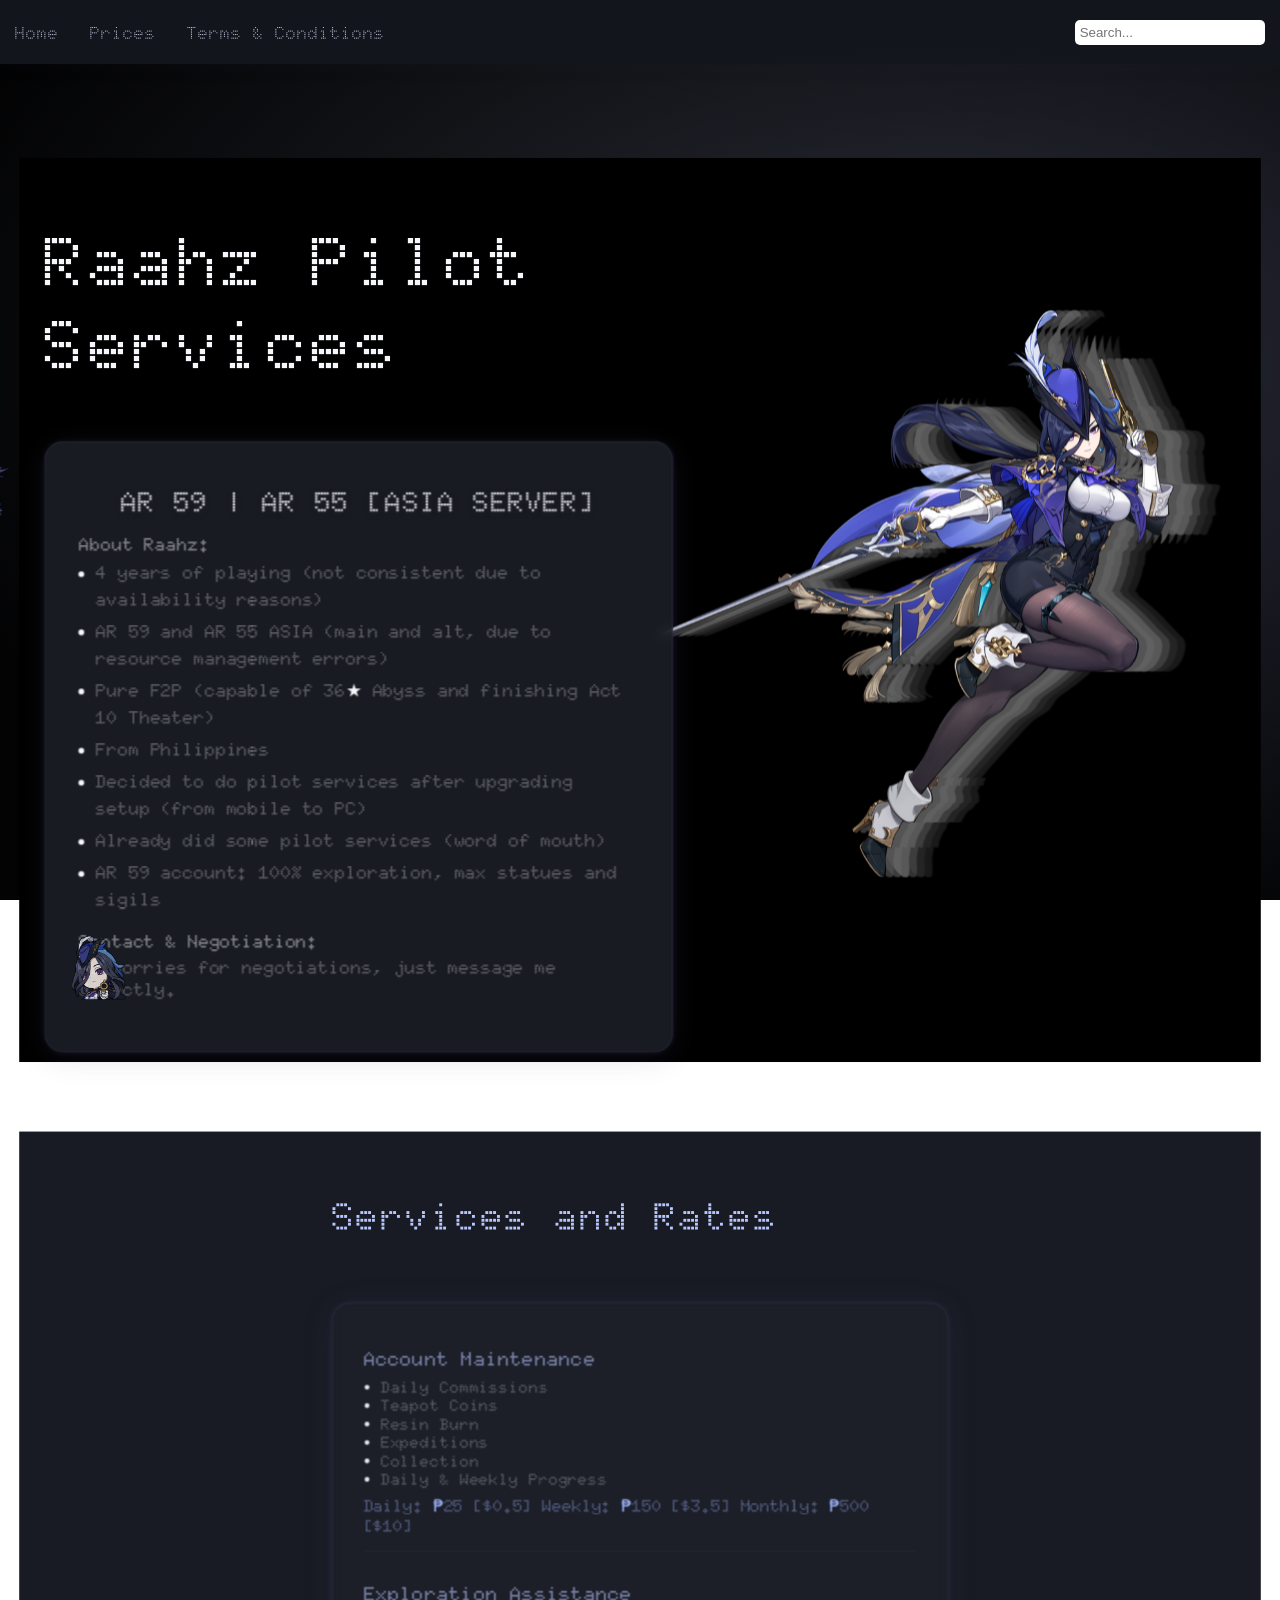
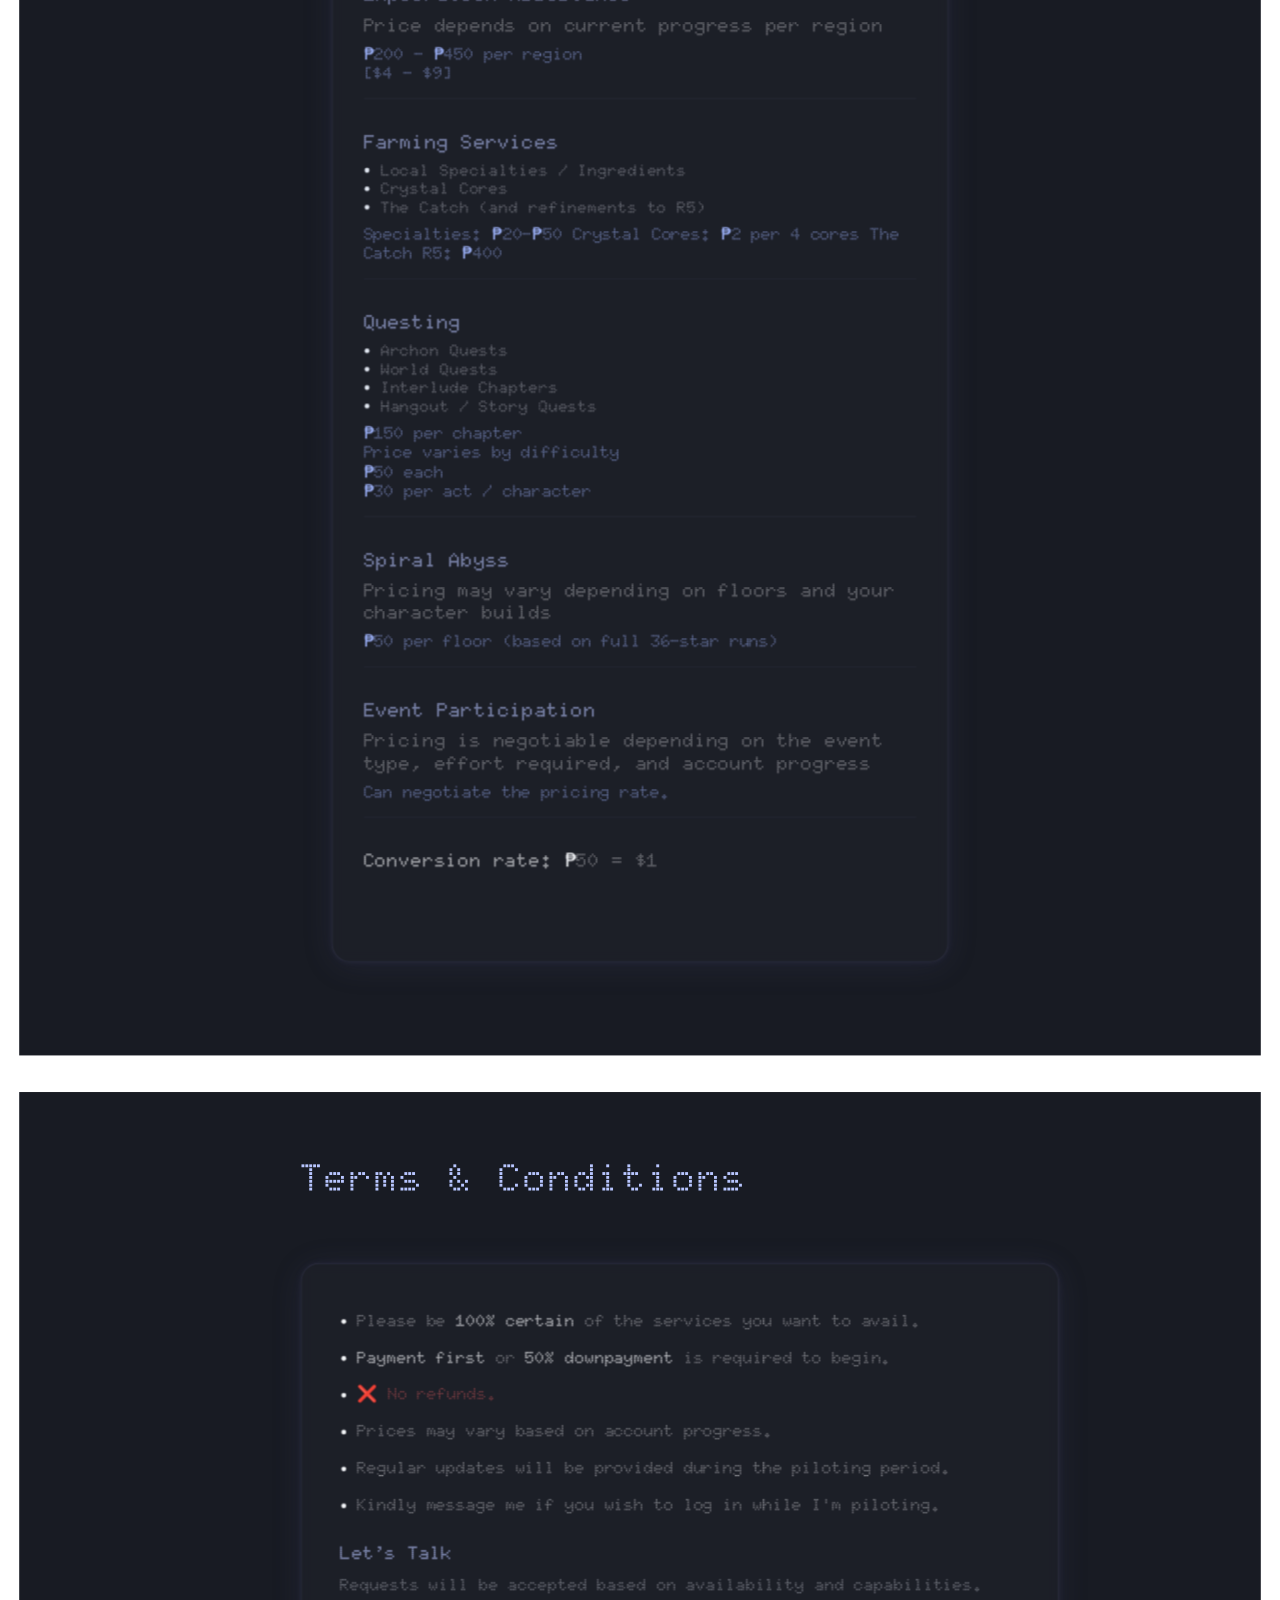
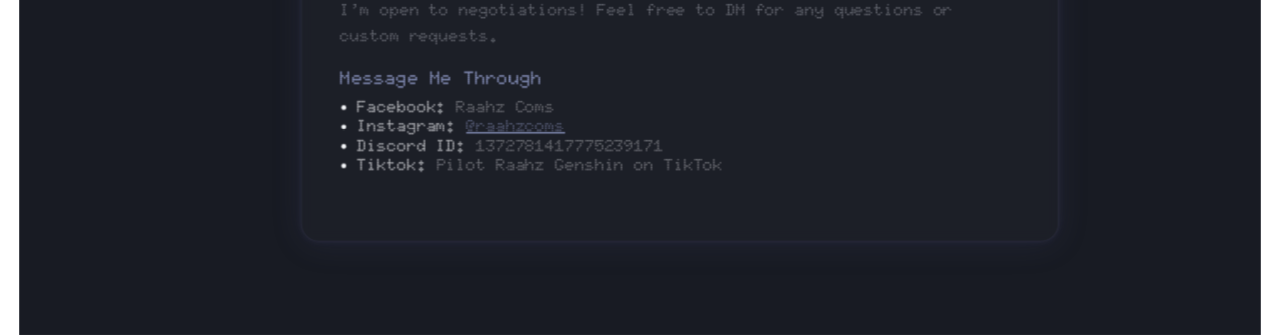
==== Home/index.html @ efc84dbf "Add initial HTML structure for Raahz Pilot Services website" ====
<!DOCTYPE html>
<html lang="en">
<head>
    <meta charset="UTF-8">
    <meta name="viewport" content="width=device-width, initial-scale=1.0">
    <link rel="stylesheet" href="main.css">
    <link href="https://fonts.googleapis.com/css2?family=Doto&display=swap" rel="stylesheet">
    <title>Raahz Pilot Services</title>
</head>
<body>
    <div class="nav">
        <div class="navbar">
            <ul>
                <li><a href="#home">Home</a></li>
                <li><a href="#prices">Prices</a></li>
                <li><a href="#terms">Terms & Conditions</a></li>
                <li class="search-bar">
                    <input type="text" placeholder="Search...">
                </li>
            </ul>         
        </div>
    </div>
    <div class="header" id="home">
        <div class="name">
            <div class="pic">
                <img src="img/Full Clorinde.png" alt="Raahz Pilot Services">
            </div>
        </div>
        <div class="header-info">
            <h1>Raahz Pilot Services</h1>
            <div class="profile-card">
                <div class="profile-title">
                    <span>AR 59</span> | <span>AR 55 [ASIA SERVER]</span>
                </div>
                <div class="profile-section">
                    <strong>About Raahz:</strong>
                    <ul>
                        <li>4 years of playing (not consistent due to availability reasons)</li>
                        <li>AR 59 and AR 55 ASIA (main and alt, due to resource management errors)</li>
                        <li>Pure F2P (capable of 36★ Abyss and finishing Act 10 Theater)</li>
                        <li>From Philippines</li>
                        <li>Decided to do pilot services after upgrading setup (from mobile to PC)</li>
                        <li>Already did some pilot services (word of mouth)</li>
                        <li>AR 59 account: 100% exploration, max statues and sigils</li>
                    </ul>
                </div>
                <div class="profile-section">
                    <strong>Contact & Negotiation:</strong>
                    <div>No worries for negotiations, just message me directly.</div>
                </div>
            </div>
        </div>
    </div>
    <!-- Floating bubble icons -->
    <img src="img/aim.png" class="floating-bubble bubble1" alt="" />
    <img src="img/drinkingtea.png" class="floating-bubble bubble2" alt="" />
    <img src="img/posing.png" class="floating-bubble bubble3" alt="" />
    <img src="img/sword.png" class="floating-bubble bubble4" alt="" />
    <div id="prices" class="prices-section">
        <div class="header-info">
            <h1>Services and Rates</h1>
            <div class="profile-card">
                <section class="service-section">
                    <div class="content-wrapper">
                        <h2>Account Maintenance</h2>
                        <ul>
                            <li>Daily Commissions</li>
                            <li>Teapot Coins</li>
                            <li>Resin Burn</li>
                            <li>Expeditions</li>
                            <li>Collection</li>
                            <li>Daily & Weekly Progress</li>
                        </ul>
                    </div>
                    <div class="service-rates">
                        <span class="rate-label">Daily:</span>
                        <span class="rate-value">₱25 [$0.5]</span>
                        <span class="rate-label">Weekly:</span>
                        <span class="rate-value">₱150 [$3.5]</span>
                        <span class="rate-label">Monthly:</span>
                        <span class="rate-value">₱500 [$10]</span>
                    </div>
                </section>
                <section class="service-section">
                    <h2>Exploration Assistance</h2>
                    <div>Price depends on current progress per region</div>
                    <div class="service-rates">
                        <span>₱200 – ₱450 per region</span><br>
                        <span>[$4 - $9]</span>
                    </div>
                </section>
                <section class="service-section">
                    <h2>Farming Services</h2>
                    <ul>
                        <li>Local Specialties / Ingredients</li>
                        <li>Crystal Cores</li>
                        <li>The Catch (and refinements to R5)</li>
                    </ul>
                    <div class="service-rates">
                        <span class="rate-label">Specialties:</span>
                        <span class="rate-value">₱20–₱50</span>
                        <span class="rate-label">Crystal Cores:</span>
                        <span class="rate-value">₱2 per 4 cores</span>
                        <span class="rate-label">The Catch R5:</span>
                        <span class="rate-value">₱400</span>
                    </div>
                </section>
                <section class="service-section">
                    <h2>Questing</h2>
                    <ul>
                        <li>Archon Quests</li>
                        <li>World Quests</li>
                        <li>Interlude Chapters</li>
                        <li>Hangout / Story Quests</li>
                    </ul>
                    <div class="service-rates">
                        <span>₱150 per chapter</span><br>
                        <span>Price varies by difficulty</span><br>
                        <span>₱50 each</span><br>
                        <span>₱30 per act / character</span>
                    </div>
                </section>
                <section class="service-section">
                    <h2>Spiral Abyss</h2>
                    <div>Pricing may vary depending on floors and your character builds</div>
                    <div class="service-rates">
                        <span>₱50 per floor (based on full 36-star runs)</span>
                    </div>
                </section>
                <section class="service-section">
                    <h2>Event Participation</h2>
                    <div>Pricing is negotiable depending on the event type, effort required, and account progress</div>
                    <div class="service-rates">
                        <span>Can negotiate the pricing rate.</span>
                    </div>
                </section>
                <div class="service-section" style="margin-top:2rem;">
                    <strong>Conversion rate:</strong> ₱50 = $1
                </div>
            </div>
        </div>
    </div>
    <div id="terms" class="terms-section">
        <div class="header-info">
            <h1>Terms &amp; Conditions</h1>
            <div class="profile-card">
                <section class="terms-list">
                    <ul>
                        <li>Please be <strong>100% certain</strong> of the services you want to avail.</li>
                        <li><strong>Payment first</strong> or <strong>50% downpayment</strong> is required to begin.</li>
                        <li><span style="color:#ff6b6b;">❌ No refunds.</span></li>
                        <li>Prices may vary based on account progress.</li>
                        <li>Regular updates will be provided during the piloting period.</li>
                        <li>Kindly message me if you wish to log in while I'm piloting.</li>
                    </ul>
                </section>
                <section class="terms-talk">
                    <h2>Let’s Talk</h2>
                    <div>
                        Requests will be accepted based on availability and capabilities.<br>
                        I’m open to negotiations! Feel free to DM for any questions or custom requests.
                    </div>
                </section>
                <section class="terms-contact">
                    <h2>Message Me Through</h2>
                    <ul>
                        <li><strong>Facebook:</strong> Raahz Coms</li>
                        <li><strong>Instagram:</strong> <a href="https://instagram.com/raahzcoms" target="_blank">@raahzcoms</a></li>
                        <li><strong>Discord ID:</strong> 1372781417775239171</li>
                        <li><strong>Tiktok:</strong> Pilot Raahz Genshin on TikTok</li>
                    </ul>
                </section>
            </div>
        </div>
    </div>
    <script src="main.js"></script>
</body>
</html>
---- Home/main.css ----
body, html {
    font-family: 'Doto', sans-serif;
    min-height: 100vh;
    margin: 0;
    padding: 0;
    background:
        radial-gradient(ellipse at 70% 40%, rgba(80,80,80,0.25) 0%, rgba(0,0,0,0.9) 80%),
        linear-gradient(120deg, #181b23 0%, #23263a 100%);
    background-attachment: fixed;
    background-size: cover;
    color: #f5f7fa; /* Brighter base text color */
}

/* Remove top gap for both desktop and mobile */
body {
    padding-top: 0 !important;
}

.header {
    margin-top: 0 !important;
    padding-top: 0 !important;
}

/* For desktop, keep the top padding for the fixed navbar */
body {
    padding-top: 64px;
}

.navbar {
    position: static;
    width: 100vw;
    height: auto;
    box-shadow: 0 2px 16px 0 rgba(40,40,60,0.10);
}

.navbar ul {
    list-style: none;
    display: flex;
    align-items: center;
    padding: 0;
    margin: 0;
    width: 100%;
    height: 100%;
}

.navbar ul li {
    margin: 0 16px;
    position: relative;
    padding: 0 19.2px;
    font-size: 1.1rem;
    height: 64px;
    display: flex;
    align-items: center;
}

.navbar ul li a {
    color: #e0e6ff !important; /* Brighter link color */
    text-decoration: none;
}

.navbar ul li input {
    padding: 5px;
    border: none;
    border-radius: 5px;
    float: right;
    margin-left: 16px;
}

.navbar ul li input:focus {
    outline: none;
}

.navbar ul li:hover {
    background-color: #444;
    transition: all 0.3s ease;
}

.navbar ul li:hover ul {
    display: block;
}

.navbar .search-bar {
    margin-left: auto;
    display: flex;
    align-items: center;
}

.navbar .search-bar input {
    padding: 5px;
    border: none;
    border-radius: 5px;
    width: 180px;
    background: #fff;
    color: #222;
    margin-left: 16px;
}

/* Desktop styles */
.header {
    display: flex;
    flex-direction: row-reverse; /* image right, info left */
    align-items: stretch; /* Make children take full height */
    justify-content: center;
    width: 100vw;
    height: 100vh;
    background-color: #000000;
    color: white;
    padding: 0;
    margin: 0;
    text-align: left;
    position: relative;
    gap: 2.5rem;
}

.header-info {
    flex: 1 1 0;
    display: flex;
    flex-direction: column;
    align-items: flex-start;
    justify-content: flex-start;
    max-width: 600px;
    margin-left: 4vw;
    margin-top: 3rem;
    color: #f5f7fa !important; /* Apply bright color to all main text */
}

.header-info h1 {
    font-size: 3rem;
    margin: 0 0 1.5rem 0;
    text-align: left;
    width: 100%;
    white-space: normal;      /* Allow wrapping instead of truncating */
    overflow: visible;        /* Remove ellipsis */
    text-overflow: unset;     /* Remove ellipsis */
    letter-spacing: 0.04em;
}

.profile-card {
    margin: 2rem auto 0 auto;
    max-width: 480px;
    background: rgba(30, 32, 40, 0.85);
    border: 1.5px solid rgba(120, 120, 180, 0.18);
    border-radius: 1.2rem;
    box-shadow: 0 4px 32px 0 rgba(80,80,120,0.18), 0 0 0.5rem 0.1rem rgba(80,80,120,0.12);
    backdrop-filter: blur(6px);
    padding: 2rem 1.5rem 1.5rem 1.5rem;
    color: #f5f7fa !important; /* Apply bright color to all main text */
    font-size: 1.05rem;
    letter-spacing: 0.01em;
    transition: box-shadow 0.3s;
    width: 100%;
}

.profile-card:hover {
    box-shadow: 0 8px 48px 0 rgba(120,120,180,0.22), 0 0 1rem 0.2rem rgba(120,120,180,0.18);
}

.profile-title {
    font-size: 1.3rem;
    font-weight: 700;
    color: #f5f7fa !important; /* Apply bright color to all main text */
    text-align: center;
    margin-bottom: 1rem;
    letter-spacing: 0.04em;
    text-shadow: 0 2px 8px rgba(80,80,120,0.18);
}

.profile-section {
    margin-bottom: 1.1rem;
    color: #f5f7fa !important; /* Apply bright color to all main text */
}

.profile-section strong {
    color: #f5f7fa !important; /* Apply bright color to all main text */
    font-weight: 600;
    display: block;
    margin-bottom: 0.3rem;
}

.profile-section ul {
    margin: 0 0 0 1.1rem;
    padding: 0;
    list-style: disc;
    color: #f5f7fa !important; /* Apply bright color to all main text */
}

.profile-section li {
    margin-bottom: 0.35rem;
    line-height: 1.5;
}

.name {
    flex: 1 1 0;
    display: flex;
    align-items: center;       /* Vertically center image */
    justify-content: center;   /* Horizontally center image */
    margin-right: 4vw;
    margin-top: 2rem;
    min-width: 0;
    height: auto;
    max-width: 600px;
}

.pic img {
    max-height: 70vh;
    width: auto;
    height: auto;
    display: block;
    object-fit: contain;
    filter:
        drop-shadow(8px 0 0 rgba(80,80,80,0.7))
        drop-shadow(16px 0 0 rgba(120,120,120,0.5))
        drop-shadow(24px 0 0 rgba(180,180,180,0.4));
    transition:
        filter 0.4s cubic-bezier(0.4, 0, 0.2, 1),
        transform 0.4s cubic-bezier(0.4, 0, 0.2, 1);
    will-change: transform, filter;
}

/* Mobile: stack vertically, image on top */
@media (max-width: 768px) {
    .navbar {
        position: static;
        width: 100vw;
        height: auto;
        background: rgba(20, 22, 30, 0.92);
        box-shadow: 0 2px 16px 0 rgba(40,40,60,0.10);
        margin-bottom: 0;
        flex-direction: column;
        align-items: stretch;
    }
    body {
        padding-top: 0 !important;
    }
    .header {
        margin-top: 0 !important;
        padding-top: 0 !important;
    }
    body {
        padding-top: 0;
    }
    .navbar {
        height: auto;
        margin-bottom: 0;
        flex-direction: column;
        align-items: stretch;
    }
    .navbar ul {
        flex-direction: column;
        align-items: center;
        justify-content: flex-start;
    }
    .navbar .search-bar {
        margin-left: 0;
        margin-top: 10px;
        width: 100%;
        display: flex;
        justify-content: center;
        margin-bottom: 24px;
    }
    .header {
        flex-direction: column;
        align-items: center;
        height: auto;
        gap: 0;
    }
    .name {
        order: 0;
        margin: 0;
        min-width: 0;
        max-width: 100vw;
        margin-right: 0;
        margin-top: 0;
    }
    .header-info {
        order: 1;
        margin: 0;
        max-width: 98vw;
        align-items: center;
        padding-left: 1rem;
        padding-right: 1rem;
        box-sizing: border-box;
        margin-bottom: 2.5rem; /* Add space below info text on home page */
    }
    .header-info h1 {
        font-size: 2rem;
        text-align: center;
        margin: 1.5rem 0 1rem 0;
        white-space: normal;
        overflow: visible;
        text-overflow: unset;
        padding-left: 0.5rem;
        padding-right: 0.5rem;
        letter-spacing: 0.04em;
        line-height: 1.0;
    }
    .header-info,
    .profile-card,
    .prices-section .header-info,
    .prices-section .profile-card {
        padding-left: 1rem;
        padding-right: 1rem;
        box-sizing: border-box;
        max-width: 98vw;
        width: 100%;
    }
    .header-info h1,
    .prices-section h1 {
        font-size: 1.8rem;
        text-align: center;
        margin: 1.5rem 0 1rem 0;
        white-space: normal;
        overflow: visible;
        text-overflow: unset;
        padding-left: 0.5rem;
        padding-right: 0.5rem;
        letter-spacing: 0.04em;
    }
    .profile-card {
        max-width: 96vw;
        width: 100%;
        box-sizing: border-box;
        padding: 1.2rem 0.5rem 1rem 0.5rem; /* reduce side padding */
        font-size: 1.1rem;
        word-break: break-word; /* allow long words to wrap */
    }
    .prices-section {
        padding: 2.5rem 0 2.5rem 0;
    }
    .profile-section ul {
        margin: 0 0 0 0.7rem; /* less left margin */
        padding: 0;
        font-size: 1.1rem;
    }
    .profile-section li {
        font-size: 0.97rem;
        word-break: break-word;
    }
    .profile-title {
        font-size: 1.05rem;
    }
    .pic img {
        max-width: 90vw;
        max-height: 40vh;
    }
    .navbar ul li {
        width: 100%;
        text-align: center;
        margin: 0;
        padding: 8px 0;
        height: 48px;
        font-size: 1rem;
        display: flex;
        justify-content: center; /* Center content horizontally */
        align-items: center;
    }
    .prices-section {
        padding: 2.5rem 0 2.5rem 0;
    }
    .prices-section .header-info,
    .prices-section .profile-card {
        padding-left: 1rem;
        padding-right: 1rem;
        box-sizing: border-box;
        max-width: 98vw;
    }
    .prices-section h1 {
        font-size: 1.8rem;
        text-align: justify;
        margin-bottom: 2rem;
        white-space: normal;
        overflow: visible;
        text-overflow: unset;
        padding-left: 0.5rem;
        padding-right: 0.5rem;
    }
    .service-section ul {
        margin-left: 0.7rem;
        font-size: 1.1rem;
        word-break: break-word;
    }
    .service-section {
        padding-bottom: 0.7rem;
        margin-bottom: 1.2rem;
    }
    .service-rates {
        font-size: 1.15rem;
    }
    .terms-section {
        padding: 2.5rem 0 2.5rem 0;
    }
    .terms-section .header-info,
    .terms-section .profile-card {
        padding-left: 1rem;
        padding-right: 1rem;
        box-sizing: border-box;
        max-width: 98vw;
        width: 100%;
    }
    .terms-section h1 {
        font-size: 1.8rem;
        text-align: center;
        margin-bottom: 2rem;
        white-space: normal;
        overflow: visible;
        text-overflow: unset;
        padding-left: 0.5rem;
        padding-right: 0.5rem;
        letter-spacing: 0.04em;
    }
    .terms-list ul,
    .terms-contact ul {
        margin-left: 1rem;
        font-size: 1.1rem;
        word-break: break-word;
    }
    .terms-talk h2,
    .terms-contact h2 {
        font-size: 1.4rem;
        margin-top: 1rem;
    }
}

/* Desktop: Make navbar fixed and responsive */
@media (min-width: 769px) {
    /* If navbar is fixed, add space only for navbar height */
    body {
        padding-top: 64px !important;
    }
    .header {
        margin-top: 0 !important;
        padding-top: 0 !important;
    }
    .navbar {
        position: fixed;
        top: 0;
        left: 0;
        width: 100vw;
        z-index: 1000;
        height: 64px;
        background: rgba(20, 22, 30, 0.96);
        box-shadow: 0 2px 16px 0 rgba(40,40,60,0.10);
        display: flex;
        align-items: center;
    }
    body {
        padding-top: 64px !important; /* Ensure content is not hidden behind navbar */
    }
    .navbar ul {
        height: 64px;
        min-width: 0;
        width: 100%;
        display: flex;
        align-items: center;
        justify-content: flex-start;
        padding: 0;
        margin: 0;
    }
    .navbar ul li {
        height: 64px;
        display: flex;
        align-items: center;
        font-size: 1.1rem;
        padding: 0 1.2vw;
        margin: 0;
    }
    .navbar .search-bar input {
        width: 180px;
        max-width: 22vw;
    }
    /* Home section */
    .header-info h1 {
        font-size: 4.5rem;
    }
    .profile-card {
        max-width: 800px;
        font-size: 1.2rem;
        padding: 2.8rem 2.2rem 2.2rem 2.2rem;
    }
    .profile-title {
        font-size: 1.8rem;
    }
    .profile-section {
        font-size: 1.15rem;
    }

    /* Prices section */
    .prices-section h1 {
        font-size: 3.2rem;
    }
    .service-section h2 {
        font-size: 1.6rem;
    }
    .service-section ul {
        font-size: 1.2rem;
    }
    .service-rates {
        font-size: 1.3rem;
    }
    .prices-section .profile-card {
        max-width: 1000px;
        padding: 2.8rem 2.5rem;
    }

    /* Terms section */
    .terms-section h1 {
        font-size: 3.2rem;
    }
    .terms-section .profile-card {
        max-width: 1000px;
        padding: 2.8rem 2.5rem;
    }
    .terms-list ul,
    .terms-contact ul {
        font-size: 1.2rem;
    }
    .terms-talk h2,
    .terms-contact h2 {
        font-size: 1.5rem;
    }
    .terms-talk div {
        font-size: 1.2rem;
    }

    /* Desktop styles for Home section */
    .header {
        height: 100vh;
        min-height: 800px; /* Ensure minimum height */
        padding: 64px 0 2rem 0; /* Account for fixed navbar */
        margin-bottom: 2rem; /* Add space before next section */
    }

    .name {
        flex: 1;
        max-width: 45vw; /* Limit width relative to viewport */
        height: calc(100vh - 64px); /* Full height minus navbar */
        margin-right: 2vw;
        display: flex;
        align-items: center;
        justify-content: center;
    }

    .pic img {
        max-height: 80vh; /* Limit height relative to viewport */
        max-width: 45vw; /* Match container width */
        width: auto;
        height: auto;
        object-fit: contain;
    }

    .header-info {
        flex: 1;
        max-width: 45vw;
        height: 100%;
        margin-left: 2vw;
        margin-top: 4rem;
        padding-bottom: 2rem;
        display: flex;
        flex-direction: column;
        align-items: flex-start;
    }

    .profile-card {
        max-width: 100%;
        margin-top: 2rem;
    }
}

@media (max-width: 1200px) and (min-width: 769px) {
    .header {
        flex-direction: column;
        align-items: center;
        justify-content: flex-start;
        height: auto;
        min-height: 600px;
        padding: 2rem 0 2rem 0;
        gap: 0;
    }
    .name {
        position: static;
        width: 100%;
        max-width: 400px;
        margin: 2rem auto 0 auto;
        display: flex;
        align-items: center;
        justify-content: center;
        opacity: 1;
        filter: none;
    }
    .header-info {
        position: static;
        margin: 1.5rem auto 0 auto;
        max-width: 90vw;
        width: 100%;
        align-items: center;
        background: none;
        box-shadow: none;
        padding: 0 1.5rem;
    }
    .header-info h1 {
        font-size: 2rem;
        text-align: center;
        margin-bottom: 1.5rem;
        white-space: normal;
        overflow: visible;
        text-overflow: unset;
    }
    .profile-card {
        max-width: 96vw;
        width: 100%;
        padding: 1.2rem 1rem 1rem 1rem;
        font-size: 1rem;
    }
}

@media (max-width: 1400px) and (min-width: 1201px) {
    .name {
        max-width: 600px;
        min-width: 350px;      /* Ensures image container doesn't get too small */
        margin-right: 4vw;
        margin-top: 2rem;
        display: flex;
        align-items: center;
        justify-content: center;
    }
    .pic img {
        min-width: 280px;      /* Ensures image itself doesn't get too small */
        min-height: 320px;
        max-width: 100%;
        max-height: 70vh;
        width: auto;
        height: auto;
        object-fit: contain;
    }
}

/* Add to your fullscreen styles (@media (min-width: 1400px)) */
@media (min-width: 1400px) {
    /* Fix Home page layout */
    .header {
        min-height: 100vh;
        height: auto;
        padding: 64px 0 0 0;
        margin-bottom: 0;
        gap: 2rem;
        display: flex;
        flex-direction: row-reverse;
        align-items: center;
        justify-content: center;
    }

    .name {
        flex: 1;
        max-width: 45vw;
        height: calc(100vh - 64px);
        margin: 0 2vw;
        display: flex;
        align-items: center;
        justify-content: center;
    }

    .pic img {
        max-height: 85vh;
        max-width: 45vw;
        width: auto;
        height: auto;
        object-fit: contain;
    }

    .header-info {
        flex: 1;
        max-width: 45vw;
        height: auto;
        margin: 0 2vw;
        padding: 4rem 0;
    }

    /* Enlarge content for fullscreen */
    .header-info h1 {
        font-size: 5.5rem;
        margin-bottom: 3rem;
        line-height: 1.2;
    }

    .profile-card {
        max-width: 100%;
        height: auto;
        padding: 3.5rem 4rem;
        font-size: 1.4rem;
    }

    .profile-title {
        font-size: 2.2rem;
        margin-bottom: 2.5rem;
    }

    .profile-section {
        font-size: 1.4rem;
        margin-bottom: 2.5rem;
    }

    .profile-section ul {
        margin: 1.5rem 0 1.5rem 2rem;
    }

    .profile-section li {
        margin-bottom: 1rem;
        line-height: 1.6;
    }

    /* Expand Prices section for fullscreen */
    .prices-section {
        min-height: 100vh;
        height: auto;
        padding: 6rem 2rem;
        display: flex;
        justify-content: center;
        align-items: flex-start;
    }

    .prices-section .header-info {
        max-width: 45vw;
        width: 100%;
        margin: 0 auto;
        padding: 0;
    }

    .prices-section .profile-card {
        max-width: 45vw;
        width: 100%;
        height: auto;
        padding: 4rem;
        margin: 0 auto;
    }

    .service-section {
        display: flex;
        justify-content: space-between;
        align-items: flex-start;
        gap: 4rem;
        margin-bottom: 3rem;
        padding: 0 2rem 2rem 2rem;
    }

    .service-section .content-wrapper {
        flex: 2;
    }

    .service-section h2 {
        font-size: 2.2rem;
        margin-bottom: 1.5rem;
        color: #b8c6ff;
    }

    .service-section ul {
        font-size: 1.4rem;
        margin: 1rem 0 1.5rem 2rem;
        line-height: 1.6;
    }

    .service-rates {
        flex: 1;
        display: grid;
        grid-template-columns: auto 1fr;
        gap: 1rem;
        margin-top: 4.5rem;
        font-size: 1.4rem;
    }
}

@media (min-width: 1200px) {
    .prices-section .header-info,
    .prices-section .profile-card {
        max-width: 900px;
        width: 100%;
        margin-left: auto;
        margin-right: auto;
        padding-left: 2rem;
        padding-right: 2rem;
        box-sizing: border-box;
    }
}

.prices-section {
    width: 100vw;
    background: #181b23; /* Remove opacity, use solid color */
    padding: 4rem 0 4rem 0;
    display: flex;
    justify-content: center;
    align-items: flex-start;
}

.prices-section .header-info {
    margin: 0 auto;
    align-items: flex-start;
    max-width: 700px;
}

.prices-section h1 {
    font-size: 2.5rem;
    color: #b8c6ff;
    margin-bottom: 2rem;
    text-align: left;
}

.service-section {
    margin-bottom: 2rem;
    padding-bottom: 1rem;
    border-bottom: 1px solid rgba(120,120,180,0.10);
}
.service-section:last-child {
    border-bottom: none;
}
.service-section h2 {
    color: #b8c6ff;
    font-size: 1.25rem;
    margin-bottom: 0.5rem;
    margin-top: 0;
    letter-spacing: 0.03em;
}
.service-section ul {
    margin: 0 0 0 1.1rem;
    padding: 0;
    list-style: disc;
    color: #e0e6f0;
    font-size: 1rem;
}
.service-rates {
    margin-top: 0.5rem;
    color: #a0b6ff;
    font-size: 1.08rem;
    font-weight: 500;
    letter-spacing: 0.01em;
}

.search-highlight {
    outline: 2px solid #7a8cff;
    background: rgba(80,100,180,0.13);
    transition: background 0.4s, outline 0.4s;
}
.search-mark {
    background: #b8c6ff;
    color: #23263a;
    border-radius: 3px;
    padding: 0 2px;
}

/* Add to your main.css for Terms & Conditions section styling */
.terms-section {
    width: 100vw;
    background: #181b23;
    padding: 4rem 0 4rem 0;
    display: flex;
    justify-content: center;
    align-items: flex-start;
}

.terms-section .header-info {
    margin: 0 auto;
    align-items: flex-start;
    max-width: 700px;
}

.terms-section h1 {
    font-family: 'Horizon', 'Doto', sans-serif;
    font-size: 2.5rem;
    color: #b8c6ff;
    margin-bottom: 2rem;
    text-align: left;
    letter-spacing: 0.04em;
}

.terms-list ul,
.terms-contact ul {
    margin: 0 0 1.5rem 1.1rem;
    padding: 0;
    list-style: disc;
    color: #f5f7fa;
    font-size: 1.05rem;
}

.terms-list li {
    margin-bottom: 0.7rem;
    line-height: 1.6;
}

.terms-talk h2,
.terms-contact h2 {
    color: #b8c6ff;
    font-size: 1.18rem;
    margin-bottom: 0.5rem;
    margin-top: 1.2rem;
    letter-spacing: 0.03em;
}

.terms-talk div {
    color: #e0e6f0;
    font-size: 1.03rem;
    margin-bottom: 1.2rem;
    line-height: 1.6;
}

.terms-contact a {
    color: #b8c6ff;
    text-decoration: underline;
    word-break: break-all;
}

@media (max-width: 768px) {
    .terms-section {
        padding: 2.5rem 0 2.5rem 0;
    }
    .terms-section .header-info,
    .terms-section .profile-card {
        padding-left: 1rem;
        padding-right: 1rem;
        box-sizing: border-box;
        max-width: 98vw;
        width: 100%;
    }
    .terms-section h1 {
        font-size: 1.8rem;
        text-align: center;
        margin-bottom: 2rem;
        white-space: normal;
        overflow: visible;
        text-overflow: unset;
        padding-left: 0.5rem;
        padding-right: 0.5rem;
        letter-spacing: 0.04em;
    }
    .terms-list ul,
    .terms-contact ul {
        margin-left: 1rem;
        font-size: 1.1rem;
        word-break: break-word;
    }
    .terms-talk h2,
    .terms-contact h2 {
        font-size: 1.4rem;
        margin-top: 1rem;
    }
}

/* Add this at the end of your CSS file */
.animate-float-up {
    opacity: 1 !important;
    transform: translateY(0) scale(1.01);
    filter: none;
    transition:
        opacity 1s cubic-bezier(.4,0,.2,1),
        transform 1s cubic-bezier(.4,0,.2,1);
}

#home, #prices, #terms {
    opacity: 0;
    transform: translateY(80px) scale(0.97);
    filter: none;
    transition:
        opacity 1s cubic-bezier(.4,0,.2,1),
        transform 1s cubic-bezier(.4,0,.2,1);
}

/* Random direction floating bubbles */
.floating-bubble {
    position: fixed;
    z-index: 10;
    pointer-events: none;
    opacity: 0.85;
    will-change: transform;
}

.floating-bubble.bubble1 {
    left: 5vw;
    bottom: -100px; /* Start from bottom */
    width: 70px;
    animation: float-bottom-right 12s linear infinite;
}

.floating-bubble.bubble2 {
    right: -100px; /* Start from right */
    top: 70vh;
    width: 90px; 
    animation: float-right-left 15s linear infinite;
}

.floating-bubble.bubble3 {
    left: -100px; /* Start from left */
    top: 50vh;
    width: 110px;
    animation: float-left-right 14s linear infinite;
}

.floating-bubble.bubble4 {
    left: 60vw;
    top: -100px; /* Start from top */
    width: 80px;
    animation: float-top-bottom 13s linear infinite;
}

/* Different direction animations */
@keyframes float-bottom-right {
    0% { transform: translate(0, 0) rotate(0deg); }
    50% { transform: translate(30vw, -50vh) rotate(180deg); }
    100% { transform: translate(60vw, -100vh) rotate(360deg); }
}

@keyframes float-right-left {
    0% { transform: translate(0, 0) rotate(0deg); }
    50% { transform: translate(-50vw, -20vh) rotate(-180deg); }
    100% { transform: translate(-100vw, -40vh) rotate(-360deg); }
}

@keyframes float-left-right {
    0% { transform: translate(0, 0) rotate(0deg); }
    50% { transform: translate(50vw, 20vh) rotate(180deg); }
    100% { transform: translate(100vw, 40vh) rotate(360deg); }
}

@keyframes float-top-bottom {
    0% { transform: translate(0, 0) rotate(0deg); }
    50% { transform: translate(-30vw, 50vh) rotate(-180deg); }
    100% { transform: translate(-60vw, 100vh) rotate(-360deg); }
}

/* Reset animation when it ends */
.floating-bubble {
    animation-iteration-count: infinite;
}

@media (max-width: 768px) {
    .floating-bubble {
        width: 40px !important;
        opacity: 0.7;
    }
}
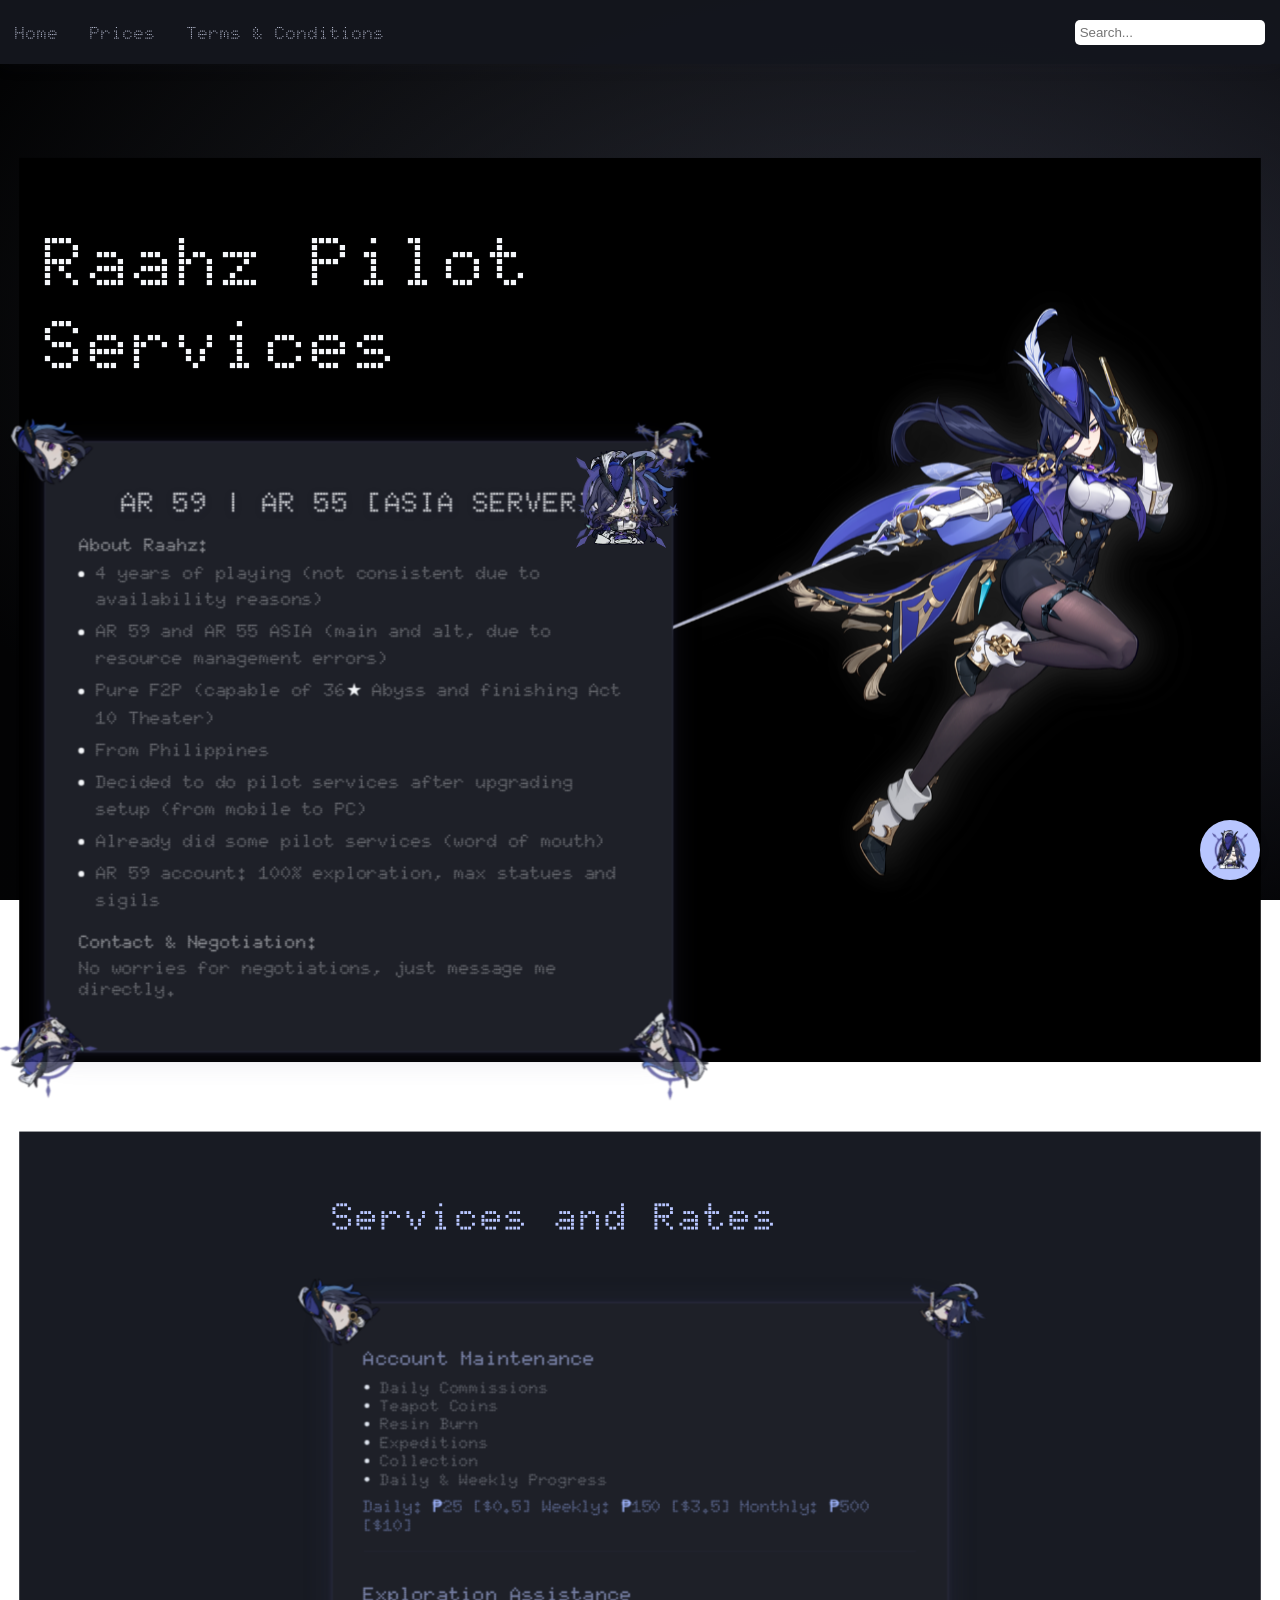
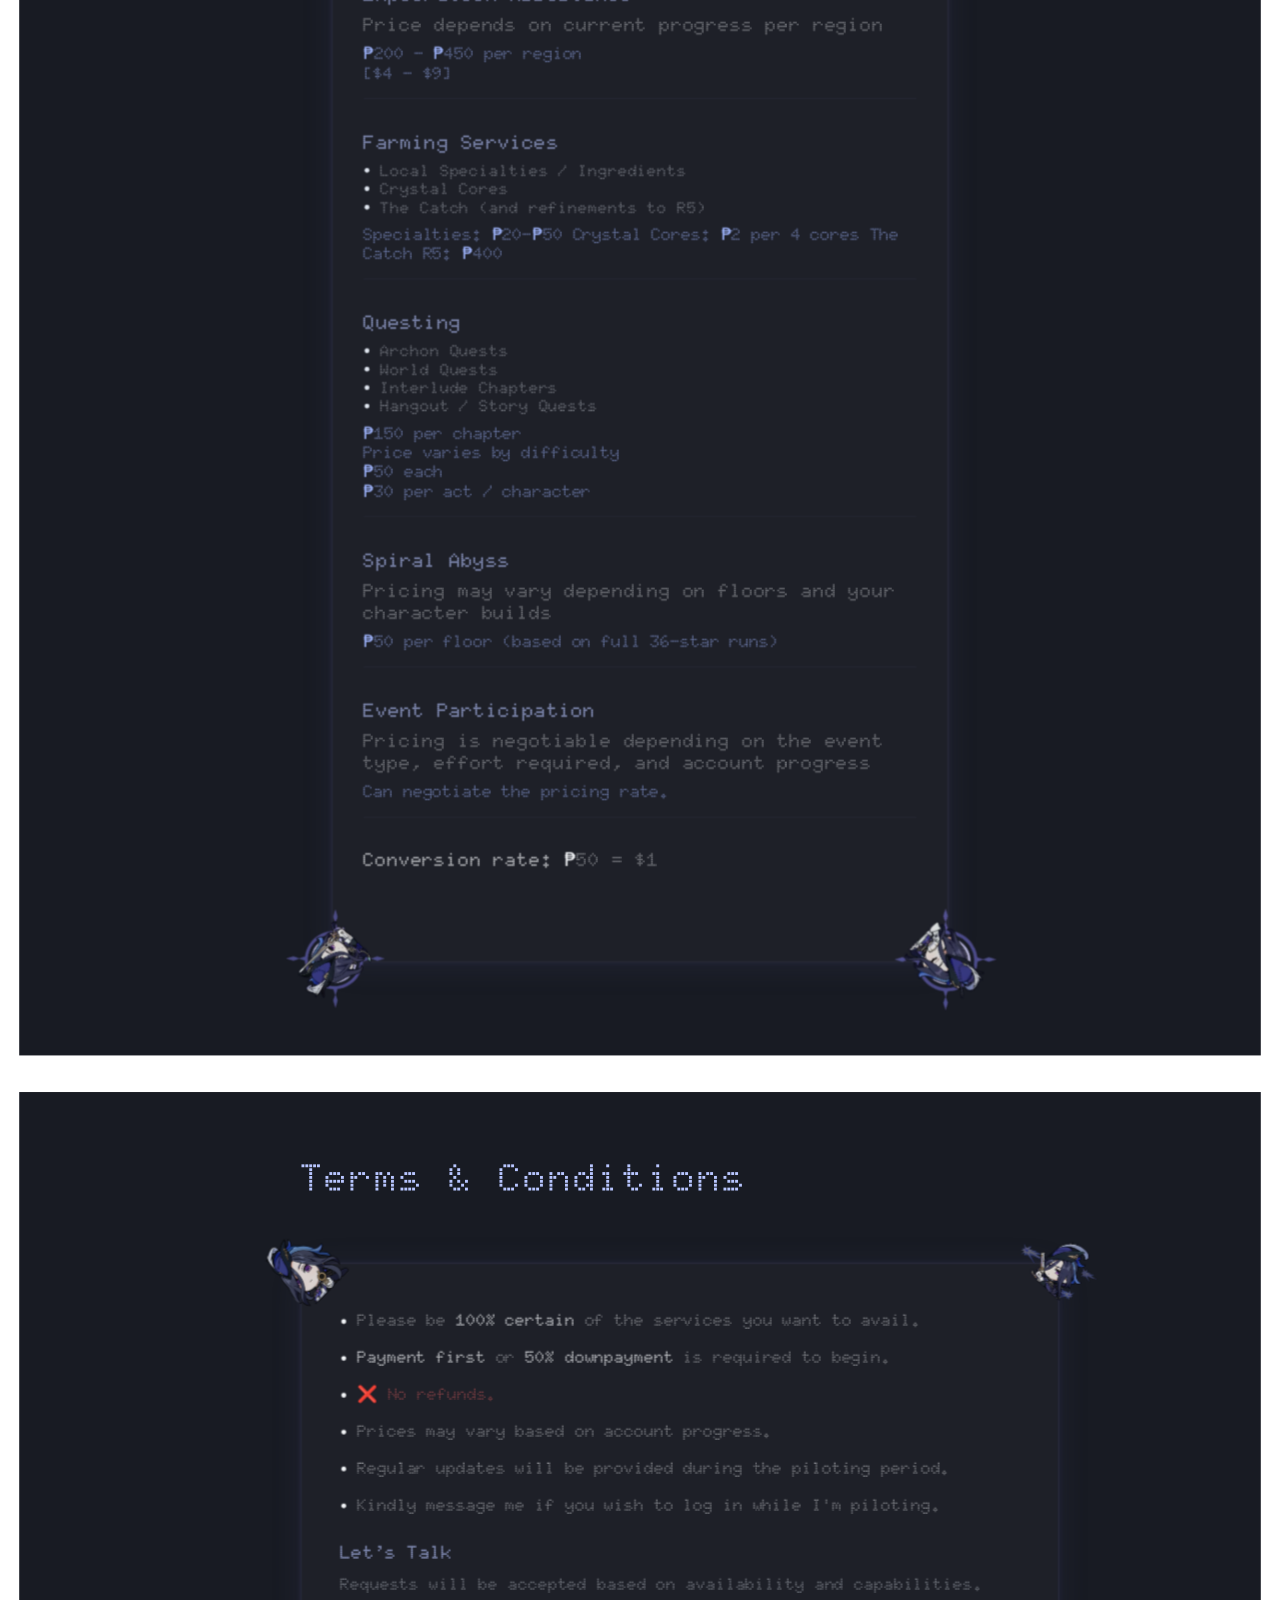
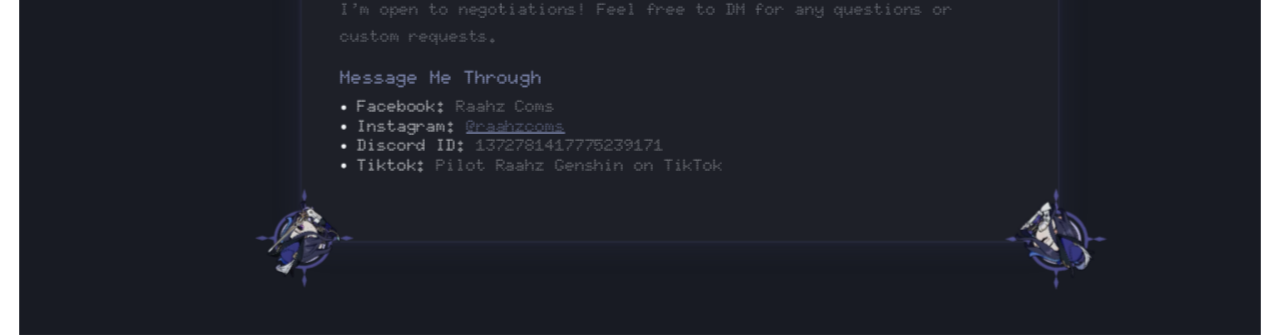
==== commit ebec59af: "With Chatbot" ====
--- a/Home/index.html
+++ b/Home/index.html
@@ -29,6 +29,18 @@
         <div class="header-info">
             <h1>Raahz Pilot Services</h1>
             <div class="profile-card">
+                <div class="corner-decoration top-left">
+                    <img src="img/aim.png" alt="">
+                </div>
+                <div class="corner-decoration top-right">
+                    <img src="img/posing.png" alt="">
+                </div>
+                <div class="corner-decoration bottom-left">
+                    <img src="img/sword.png" alt="">
+                </div>
+                <div class="corner-decoration bottom-right">
+                    <img src="img/drinkingtea.png" alt="">
+                </div>
                 <div class="profile-title">
                     <span>AR 59</span> | <span>AR 55 [ASIA SERVER]</span>
                 </div>
@@ -60,6 +72,18 @@
         <div class="header-info">
             <h1>Services and Rates</h1>
             <div class="profile-card">
+                <div class="corner-decoration top-left">
+                    <img src="img/aim.png" alt="">
+                </div>
+                <div class="corner-decoration top-right">
+                    <img src="img/posing.png" alt="">
+                </div>
+                <div class="corner-decoration bottom-left">
+                    <img src="img/sword.png" alt="">
+                </div>
+                <div class="corner-decoration bottom-right">
+                    <img src="img/drinkingtea.png" alt="">
+                </div>
                 <section class="service-section">
                     <div class="content-wrapper">
                         <h2>Account Maintenance</h2>
@@ -144,6 +168,18 @@
         <div class="header-info">
             <h1>Terms &amp; Conditions</h1>
             <div class="profile-card">
+                <div class="corner-decoration top-left">
+                    <img src="img/aim.png" alt="">
+                </div>
+                <div class="corner-decoration top-right">
+                    <img src="img/posing.png" alt="">
+                </div>
+                <div class="corner-decoration bottom-left">
+                    <img src="img/sword.png" alt="">
+                </div>
+                <div class="corner-decoration bottom-right">
+                    <img src="img/drinkingtea.png" alt="">
+                </div>
                 <section class="terms-list">
                     <ul>
                         <li>Please be <strong>100% certain</strong> of the services you want to avail.</li>
@@ -173,6 +209,25 @@
             </div>
         </div>
     </div>
+    <div class="chat-widget">
+        <button class="chat-toggle">
+            <span class="chat-icon"><img src="img/drinkingtea.png" alt=""></span>
+        </button>
+        <div class="chat-container">
+            <div class="chat-header">
+                <span>Raahz Assistant</span>
+                <div class="chat-controls">
+                    <button class="reset-chat" title="Reset conversation">🔄</button>
+                    <button class="close-chat">×</button>
+                </div>
+            </div>
+            <div class="chat-messages"></div>
+            <div class="chat-input">
+                <input type="text" placeholder="Ask a question...">
+                <button class="send-message">Send</button>
+            </div>
+        </div>
+    </div>
     <script src="main.js"></script>
 </body>
 </html>
--- a/Home/main.css
+++ b/Home/main.css
@@ -31,6 +31,8 @@
     width: 100vw;
     height: auto;
     box-shadow: 0 2px 16px 0 rgba(40,40,60,0.10);
+    z-index: 1000;
+    background: rgb(20, 22, 30); /* Remove transparency */
 }
 
 .navbar ul {
@@ -138,7 +140,7 @@
 .profile-card {
     margin: 2rem auto 0 auto;
     max-width: 480px;
-    background: rgba(30, 32, 40, 0.85);
+    background: rgb(30, 32, 40); /* Remove transparency */
     border: 1.5px solid rgba(120, 120, 180, 0.18);
     border-radius: 1.2rem;
     box-shadow: 0 4px 32px 0 rgba(80,80,120,0.18), 0 0 0.5rem 0.1rem rgba(80,80,120,0.12);
@@ -149,10 +151,69 @@
     letter-spacing: 0.01em;
     transition: box-shadow 0.3s;
     width: 100%;
+    position: relative;
+    z-index: 5;
 }
 
 .profile-card:hover {
     box-shadow: 0 8px 48px 0 rgba(120,120,180,0.22), 0 0 1rem 0.2rem rgba(120,120,180,0.18);
+}
+
+.corner-decoration {
+    position: absolute;
+    width: 80px;  /* Reduced from 120px */
+    height: 80px; /* Reduced from 120px */
+    pointer-events: none;
+    z-index: 1;
+    opacity: 0.85;
+    transition: transform 0.3s ease;
+}
+
+.corner-decoration img {
+    width: 100%;
+    height: 100%;
+    object-fit: contain;
+}
+
+.corner-decoration.top-left {
+    top: -40px;    /* Adjusted from -60px */
+    left: -40px;   /* Adjusted from -60px */
+    transform: rotate(-45deg);
+}
+
+.corner-decoration.top-right {
+    top: -40px;    /* Adjusted from -60px */
+    right: -40px;  /* Adjusted from -60px */
+    transform: rotate(45deg);
+}
+
+.corner-decoration.bottom-left {
+    bottom: -40px; /* Adjusted from -60px */
+    left: -40px;   /* Adjusted from -60px */
+    transform: rotate(-135deg);
+}
+
+.corner-decoration.bottom-right {
+    bottom: -40px; /* Adjusted from -60px */
+    right: -40px;  /* Adjusted from -60px */
+    transform: rotate(135deg);
+}
+
+/* Hover effects */
+.profile-card:hover .corner-decoration.top-left {
+    transform: rotate(-30deg) translate(5px, 5px);
+}
+
+.profile-card:hover .corner-decoration.top-right {
+    transform: rotate(30deg) translate(-5px, 5px);
+}
+
+.profile-card:hover .corner-decoration.bottom-left {
+    transform: rotate(-150deg) translate(5px, -5px);
+}
+
+.profile-card:hover .corner-decoration.bottom-right {
+    transform: rotate(150deg) translate(-5px, -5px);
 }
 
 .profile-title {
@@ -163,6 +224,8 @@
     margin-bottom: 1rem;
     letter-spacing: 0.04em;
     text-shadow: 0 2px 8px rgba(80,80,120,0.18);
+    position: relative;
+    z-index: 6; /* Higher than profile-card */
 }
 
 .profile-section {
@@ -182,6 +245,8 @@
     padding: 0;
     list-style: disc;
     color: #f5f7fa !important; /* Apply bright color to all main text */
+    position: relative;
+    z-index: 6;
 }
 
 .profile-section li {
@@ -202,19 +267,143 @@
 }
 
 .pic img {
-    max-height: 70vh;
+    max-height: 80vh;
     width: auto;
     height: auto;
-    display: block;
     object-fit: contain;
     filter:
-        drop-shadow(8px 0 0 rgba(80,80,80,0.7))
-        drop-shadow(16px 0 0 rgba(120,120,120,0.5))
-        drop-shadow(24px 0 0 rgba(180,180,180,0.4));
-    transition:
+        drop-shadow(4px 0 15px rgba(80, 80, 80, 0.2))
+        drop-shadow(8px 0 20px rgba(120, 120, 120, 0.15))
+        drop-shadow(12px 0 25px rgba(180, 180, 180, 0.1));
+    transition: 
         filter 0.4s cubic-bezier(0.4, 0, 0.2, 1),
         transform 0.4s cubic-bezier(0.4, 0, 0.2, 1);
     will-change: transform, filter;
+    animation: floatingIdle 3s ease-in-out infinite;
+}
+
+@keyframes floatingIdle {
+    0% {
+        transform: translateY(0px);
+    }
+    50% {
+        transform: translateY(-15px);
+    }
+    100% {
+        transform: translateY(0px);
+    }
+}
+
+/* Update the hover effect to combine with the idle animation */
+.name:hover .pic img {
+    animation: floatingIdle 3s ease-in-out infinite, glowPulse 2s ease-in-out infinite;
+    filter: 
+        drop-shadow(0 0 20px rgba(184, 198, 255, 0.4))
+        drop-shadow(8px 0 25px rgba(120, 120, 180, 0.3))
+        drop-shadow(16px 0 30px rgba(180, 180, 180, 0.2));
+    transform: scale(1.02);
+}
+
+@keyframes glowPulse {
+    0% {
+        filter: 
+            drop-shadow(0 0 20px rgba(184, 198, 255, 0.4))
+            drop-shadow(8px 0 25px rgba(120, 120, 180, 0.3))
+            drop-shadow(16px 0 30px rgba(180, 180, 180, 0.2));
+    }
+    50% {
+        filter: 
+            drop-shadow(0 0 25px rgba(184, 198, 255, 0.5))
+            drop-shadow(8px 0 30px rgba(120, 120, 180, 0.4))
+            drop-shadow(16px 0 35px rgba(180, 180, 180, 0.3));
+    }
+    100% {
+        filter: 
+            drop-shadow(0 0 20px rgba(184, 198, 255, 0.4))
+            drop-shadow(8px 0 25px rgba(120, 120, 180, 0.3))
+            drop-shadow(16px 0 30px rgba(180, 180, 180, 0.2));
+    }
+}
+
+@keyframes emoteJump {
+    0% { transform: scale(1) translateY(0); }
+    40% { transform: scale(1.1) translateY(-20px); }
+    60% { transform: scale(0.9) translateY(0); }
+    80% { transform: scale(1.05) translateY(-10px); }
+    100% { transform: scale(1) translateY(0); }
+}
+
+@keyframes emoteSpin {
+    0% { transform: rotate(0deg) scale(1); }
+    50% { transform: rotate(180deg) scale(1.2); }
+    100% { transform: rotate(360deg) scale(1); }
+}
+
+@keyframes emoteWiggle {
+    0% { transform: rotate(0deg); }
+    25% { transform: rotate(-15deg); }
+    50% { transform: rotate(10deg); }
+    75% { transform: rotate(-5deg); }
+    100% { transform: rotate(0deg); }
+}
+
+@keyframes emoteSquish {
+    0% { transform: scale(1, 1); }
+    50% { transform: scale(1.2, 0.8); }
+    100% { transform: scale(1, 1); }
+}
+
+@keyframes emote-jump {
+    0% { transform: translateY(0); }
+    50% { transform: translateY(-20px) scale(1.1); }
+    100% { transform: translateY(0); }
+}
+
+@keyframes emote-spin {
+    0% { transform: rotate(0deg); }
+    100% { transform: rotate(360deg); }
+}
+
+@keyframes emote-bounce {
+    0% { transform: scale(1); }
+    50% { transform: scale(1.2); }
+    100% { transform: scale(1); }
+}
+
+@keyframes emote-wiggle {
+    0% { transform: rotate(0deg); }
+    25% { transform: rotate(-20deg); }
+    75% { transform: rotate(20deg); }
+    100% { transform: rotate(0deg); }
+}
+
+/* Random floating animations */
+@keyframes float-random1 {
+    0% { transform: translate(0, 0) rotate(0deg); }
+    33% { transform: translate(30vw, -20vh) rotate(120deg); }
+    66% { transform: translate(-20vw, 15vh) rotate(240deg); }
+    100% { transform: translate(0, 0) rotate(360deg); }
+}
+
+@keyframes float-random2 {
+    0% { transform: translate(0, 0) rotate(0deg); }
+    33% { transform: translate(-25vw, -25vh) rotate(-120deg); }
+    66% { transform: translate(15vw, -20vh) rotate(-240deg); }
+    100% { transform: translate(0, 0) rotate(-360deg); }
+}
+
+@keyframes float-random3 {
+    0% { transform: translate(0, 0) rotate(0deg); }
+    33% { transform: translate(-20vw, 20vh) rotate(120deg); }
+    66% { transform: translate(25vw, -15vh) rotate(240deg); }
+    100% { transform: translate(0, 0) rotate(360deg); }
+}
+
+@keyframes float-random4 {
+    0% { transform: translate(0, 0) rotate(0deg); }
+    33% { transform: translate(20vw, 25vh) rotate(-120deg); }
+    66% { transform: translate(-15vw, -20vh) rotate(-240deg); }
+    100% { transform: translate(0, 0) rotate(-360deg); }
 }
 
 /* Mobile: stack vertically, image on top */
@@ -418,6 +607,30 @@
     .terms-contact h2 {
         font-size: 1.4rem;
         margin-top: 1rem;
+    }
+    .corner-decoration {
+        width: 60px;  /* Even smaller on mobile */
+        height: 60px;
+    }
+    
+    .corner-decoration.top-left {
+        top: -30px;
+        left: -30px;
+    }
+    
+    .corner-decoration.top-right {
+        top: -30px;
+        right: -30px;
+    }
+    
+    .corner-decoration.bottom-left {
+        bottom: -30px;
+        left: -30px;
+    }
+    
+    .corner-decoration.bottom-right {
+        bottom: -30px;
+        right: -30px;
     }
 }
 
@@ -756,6 +969,8 @@
         font-size: 1.4rem;
         margin: 1rem 0 1.5rem 2rem;
         line-height: 1.6;
+        position: relative;
+        z-index: 6;
     }
 
     .service-rates {
@@ -765,6 +980,8 @@
         gap: 1rem;
         margin-top: 4.5rem;
         font-size: 1.4rem;
+        position: relative;
+        z-index: 6;
     }
 }
 
@@ -783,7 +1000,7 @@
 
 .prices-section {
     width: 100vw;
-    background: #181b23; /* Remove opacity, use solid color */
+    background: rgb(24, 27, 35); /* Remove transparency */
     padding: 4rem 0 4rem 0;
     display: flex;
     justify-content: center;
@@ -807,6 +1024,8 @@
     margin-bottom: 2rem;
     padding-bottom: 1rem;
     border-bottom: 1px solid rgba(120,120,180,0.10);
+    position: relative;
+    z-index: 6;
 }
 .service-section:last-child {
     border-bottom: none;
@@ -824,6 +1043,8 @@
     list-style: disc;
     color: #e0e6f0;
     font-size: 1rem;
+    position: relative;
+    z-index: 6;
 }
 .service-rates {
     margin-top: 0.5rem;
@@ -831,6 +1052,8 @@
     font-size: 1.08rem;
     font-weight: 500;
     letter-spacing: 0.01em;
+    position: relative;
+    z-index: 6;
 }
 
 .search-highlight {
@@ -848,7 +1071,7 @@
 /* Add to your main.css for Terms & Conditions section styling */
 .terms-section {
     width: 100vw;
-    background: #181b23;
+    background: rgb(24, 27, 35); /* Remove transparency */
     padding: 4rem 0 4rem 0;
     display: flex;
     justify-content: center;
@@ -877,6 +1100,8 @@
     list-style: disc;
     color: #f5f7fa;
     font-size: 1.05rem;
+    position: relative;
+    z-index: 6;
 }
 
 .terms-list li {
@@ -891,6 +1116,8 @@
     margin-bottom: 0.5rem;
     margin-top: 1.2rem;
     letter-spacing: 0.03em;
+    position: relative;
+    z-index: 6;
 }
 
 .terms-talk div {
@@ -898,6 +1125,8 @@
     font-size: 1.03rem;
     margin-bottom: 1.2rem;
     line-height: 1.6;
+    position: relative;
+    z-index: 6;
 }
 
 .terms-contact a {
@@ -964,63 +1193,80 @@
 /* Random direction floating bubbles */
 .floating-bubble {
     position: fixed;
-    z-index: 10;
-    pointer-events: none;
+    z-index: 1; /* Lower z-index */
+    pointer-events: all;
     opacity: 0.85;
     will-change: transform;
-}
-
+    cursor: grab;
+    user-select: none;
+    touch-action: none;
+    transition: transform 0.3s ease-out;
+    transform-origin: center;
+}
+
+.floating-bubble.dragging {
+    cursor: grabbing;
+    opacity: 1;
+    animation: none; /* Prevent conflict with emote animations */
+}
+
+.floating-bubble.static {
+    animation: none;
+    transition: transform 0.3s ease-out;
+}
+
+/* Update floating bubble positions and animations */
 .floating-bubble.bubble1 {
-    left: 5vw;
-    bottom: -100px; /* Start from bottom */
+    left: 45vw;
+    top: 50vh;
     width: 70px;
-    animation: float-bottom-right 12s linear infinite;
+    animation: float-right 12s linear infinite; /* Right side */
 }
 
 .floating-bubble.bubble2 {
-    right: -100px; /* Start from right */
-    top: 70vh;
+    left: 45vw;
+    top: 45vh;
     width: 90px; 
-    animation: float-right-left 15s linear infinite;
+    animation: float-top 15s linear infinite; /* Top side */
 }
 
 .floating-bubble.bubble3 {
-    left: -100px; /* Start from left */
-    top: 50vh;
+    left: 45vw;
+    top: 55vh;
     width: 110px;
-    animation: float-left-right 14s linear infinite;
+    animation: float-left 14s linear infinite; /* Left side */
 }
 
 .floating-bubble.bubble4 {
-    left: 60vw;
-    top: -100px; /* Start from top */
+    left: 45vw;
+    top: 40vh;
     width: 80px;
-    animation: float-top-bottom 13s linear infinite;
+    animation: float-bottom 13s linear infinite; /* Bottom side */
 }
 
 /* Different direction animations */
-@keyframes float-bottom-right {
+@keyframes float-right {
     0% { transform: translate(0, 0) rotate(0deg); }
-    50% { transform: translate(30vw, -50vh) rotate(180deg); }
-    100% { transform: translate(60vw, -100vh) rotate(360deg); }
-}
-
-@keyframes float-right-left {
+    50% { transform: translate(40vw, -10vh) rotate(180deg); }
+    100% { transform: translate(0, 0) rotate(360deg); }
+}
+
+@keyframes float-top {
     0% { transform: translate(0, 0) rotate(0deg); }
-    50% { transform: translate(-50vw, -20vh) rotate(-180deg); }
-    100% { transform: translate(-100vw, -40vh) rotate(-360deg); }
-}
-
-@keyframes float-left-right {
+    50% { transform: translate(-20vw, -40vh) rotate(-180deg); }
+    100% { transform: translate(0, 0) rotate(-360deg); }
+}
+
+@keyframes float-left {
     0% { transform: translate(0, 0) rotate(0deg); }
-    50% { transform: translate(50vw, 20vh) rotate(180deg); }
-    100% { transform: translate(100vw, 40vh) rotate(360deg); }
-}
-
-@keyframes float-top-bottom {
+    50% { transform: translate(-40vw, 10vh) rotate(180deg); }
+    100% { transform: translate(0, 0) rotate(360deg); }
+}
+
+@keyframes float-bottom {
     0% { transform: translate(0, 0) rotate(0deg); }
-    50% { transform: translate(-30vw, 50vh) rotate(-180deg); }
-    100% { transform: translate(-60vw, 100vh) rotate(-360deg); }
+    50% { transform: translate(20vw, 40vh) rotate(-180deg); }
+    100% { transform: translate(0, 0) rotate(-360deg); }
 }
 
 /* Reset animation when it ends */
@@ -1033,4 +1279,166 @@
         width: 40px !important;
         opacity: 0.7;
     }
+}
+
+/* Add emote animations for clicked state */
+@keyframes emote-beside {
+    0%, 100% { transform: translateX(10px) translateY(0); }
+    25% { transform: translateX(10px) translateY(-10px); }
+    75% { transform: translateX(10px) translateY(10px); }
+}
+
+/* Add to main.css */
+.chat-widget {
+    position: fixed;
+    bottom: 20px;
+    right: 20px;
+    z-index: 1000;
+}
+
+.chat-toggle {
+    width: 60px;
+    height: 60px;
+    border-radius: 30px;
+    background: #b8c6ff;
+    border: none;
+    cursor: pointer;
+    box-shadow: 0 2px 10px rgba(0,0,0,0.2);
+    transition: transform 0.3s;
+    padding: 0; /* Remove padding */
+    overflow: hidden; /* Hide overflow */
+    display: flex; /* Use flexbox for centering */
+    align-items: center;
+    justify-content: center;
+}
+
+.chat-icon {
+    width: 100%;
+    height: 100%;
+    display: flex;
+    align-items: center;
+    justify-content: center;
+}
+
+.chat-icon img {
+    width: 40px; /* Adjust size as needed */
+    height: 40px; /* Adjust size as needed */
+    object-fit: contain; /* Maintain aspect ratio */
+}
+
+.chat-toggle:hover {
+    transform: scale(1.1);
+}
+
+.chat-container {
+    display: none;
+    position: absolute;
+    bottom: 70px;
+    right: 0;
+    width: 300px;
+    height: 400px;
+    background: rgb(24, 27, 35); /* Remove transparency */
+    border-radius: 12px;
+    box-shadow: 0 5px 20px rgba(0,0,0,0.3);
+    overflow: hidden;
+}
+
+.chat-container.active {
+    display: flex;
+    flex-direction: column;
+}
+
+.chat-header {
+    padding: 15px;
+    background: rgb(35, 38, 58); /* Remove transparency */
+    color: #b8c6ff;
+    font-size: 1.1rem;
+    display: flex;
+    justify-content: space-between;
+    align-items: center;
+}
+
+.close-chat {
+    background: none;
+    border: none;
+    color: #b8c6ff;
+    font-size: 24px;
+    cursor: pointer;
+}
+
+.chat-messages {
+    flex: 1;
+    padding: 15px;
+    overflow-y: auto;
+}
+
+.message {
+    margin-bottom: 10px;
+    padding: 8px 12px;
+    border-radius: 8px;
+    max-width: 80%;
+}
+
+.user-message {
+    background: #2a2d45;
+    color: #f5f7fa;
+    margin-left: auto;
+}
+
+.bot-message {
+    background: #343850;
+    color: #f5f7fa;
+}
+
+.chat-input {
+    padding: 15px;
+    display: flex;
+    gap: 10px;
+    background: #23263a;
+}
+
+.chat-input input {
+    flex: 1;
+    padding: 8px 12px;
+    border: 1px solid #343850;
+    border-radius: 4px;
+    background: #181b23;
+    color: #f5f7fa;
+}
+
+.send-message {
+    padding: 8px 15px;
+    background: #b8c6ff;
+    color: #181b23;
+    border: none;
+    border-radius: 4px;
+    cursor: pointer;
+}
+
+/* Add to your chat-widget styles in main.css */
+.chat-controls {
+    display: flex;
+    align-items: center;
+    gap: 10px;
+}
+
+.reset-chat {
+    background: none;
+    border: none;
+    color: #b8c6ff;
+    font-size: 20px;
+    cursor: pointer;
+    padding: 4px;
+    transition: transform 0.3s;
+}
+
+.reset-chat:hover {
+    transform: rotate(180deg);
+}
+
+@media (max-width: 768px) {
+    .chat-container {
+        width: calc(100vw - 40px);
+        right: -20px;
+    }
 }
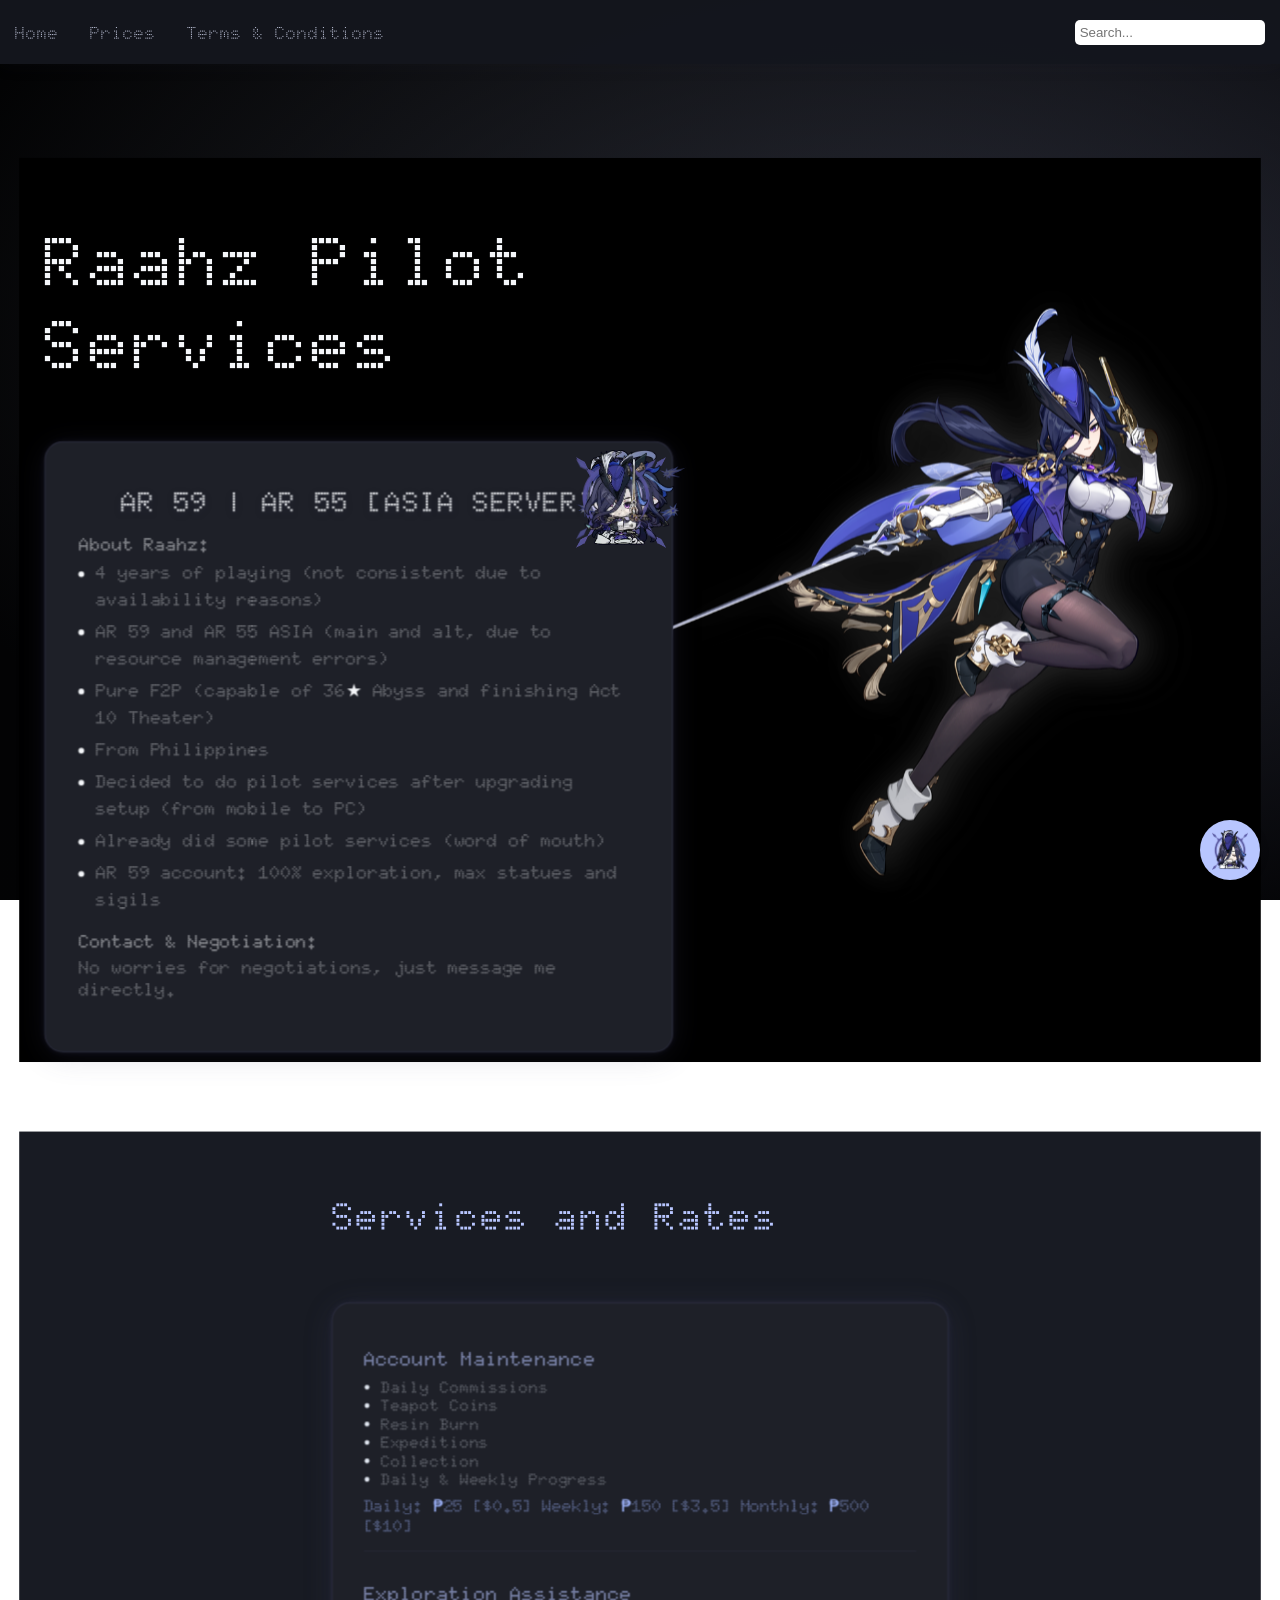
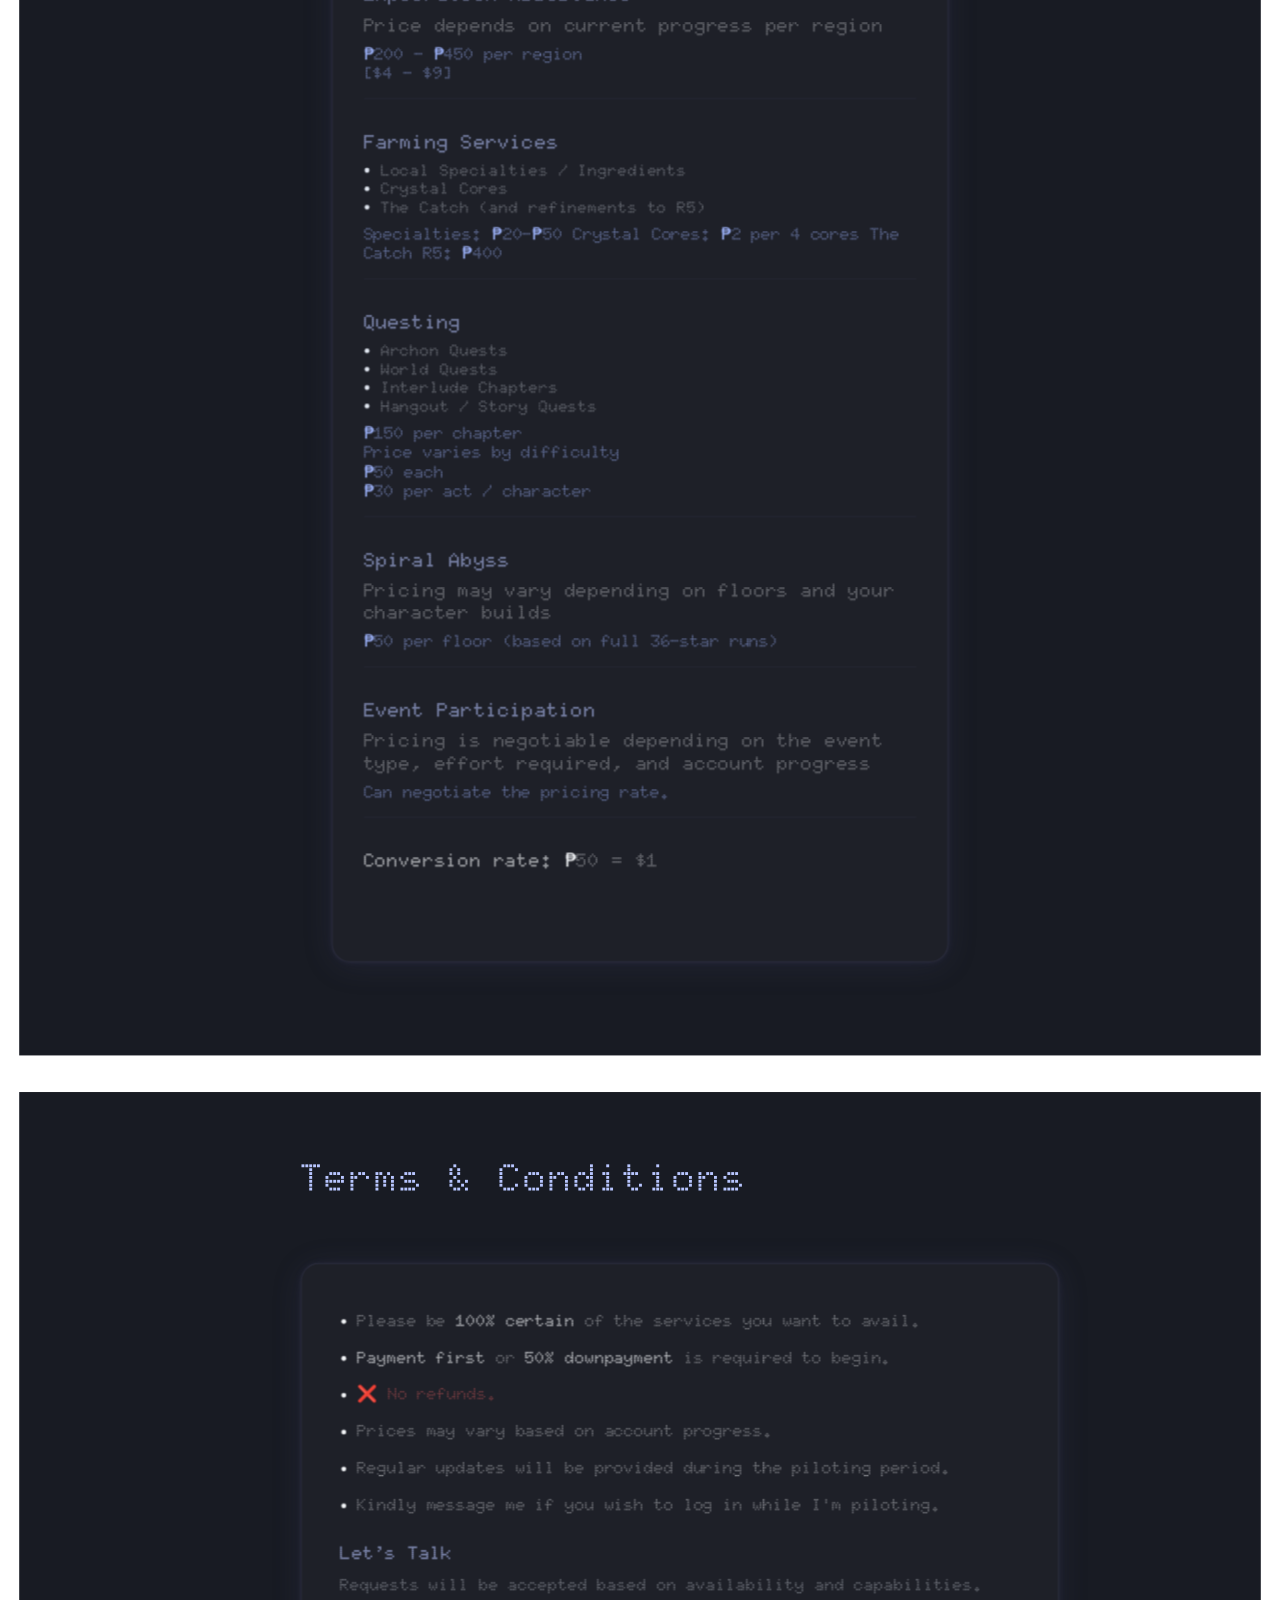
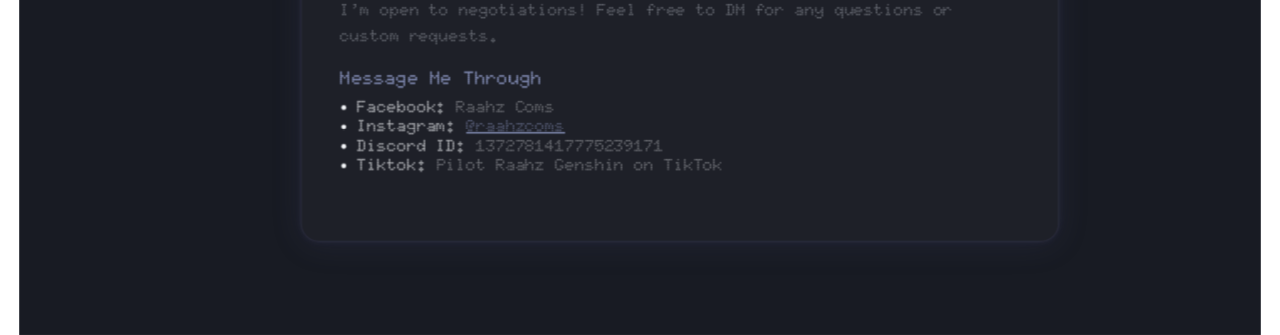
==== commit ccfe2f78: "Redo" ====
--- a/Home/index.html
+++ b/Home/index.html
@@ -29,18 +29,6 @@
         <div class="header-info">
             <h1>Raahz Pilot Services</h1>
             <div class="profile-card">
-                <div class="corner-decoration top-left">
-                    <img src="img/aim.png" alt="">
-                </div>
-                <div class="corner-decoration top-right">
-                    <img src="img/posing.png" alt="">
-                </div>
-                <div class="corner-decoration bottom-left">
-                    <img src="img/sword.png" alt="">
-                </div>
-                <div class="corner-decoration bottom-right">
-                    <img src="img/drinkingtea.png" alt="">
-                </div>
                 <div class="profile-title">
                     <span>AR 59</span> | <span>AR 55 [ASIA SERVER]</span>
                 </div>
@@ -72,18 +60,6 @@
         <div class="header-info">
             <h1>Services and Rates</h1>
             <div class="profile-card">
-                <div class="corner-decoration top-left">
-                    <img src="img/aim.png" alt="">
-                </div>
-                <div class="corner-decoration top-right">
-                    <img src="img/posing.png" alt="">
-                </div>
-                <div class="corner-decoration bottom-left">
-                    <img src="img/sword.png" alt="">
-                </div>
-                <div class="corner-decoration bottom-right">
-                    <img src="img/drinkingtea.png" alt="">
-                </div>
                 <section class="service-section">
                     <div class="content-wrapper">
                         <h2>Account Maintenance</h2>
@@ -168,18 +144,6 @@
         <div class="header-info">
             <h1>Terms &amp; Conditions</h1>
             <div class="profile-card">
-                <div class="corner-decoration top-left">
-                    <img src="img/aim.png" alt="">
-                </div>
-                <div class="corner-decoration top-right">
-                    <img src="img/posing.png" alt="">
-                </div>
-                <div class="corner-decoration bottom-left">
-                    <img src="img/sword.png" alt="">
-                </div>
-                <div class="corner-decoration bottom-right">
-                    <img src="img/drinkingtea.png" alt="">
-                </div>
                 <section class="terms-list">
                     <ul>
                         <li>Please be <strong>100% certain</strong> of the services you want to avail.</li>
--- a/Home/main.css
+++ b/Home/main.css
@@ -159,63 +159,6 @@
     box-shadow: 0 8px 48px 0 rgba(120,120,180,0.22), 0 0 1rem 0.2rem rgba(120,120,180,0.18);
 }
 
-.corner-decoration {
-    position: absolute;
-    width: 80px;  /* Reduced from 120px */
-    height: 80px; /* Reduced from 120px */
-    pointer-events: none;
-    z-index: 1;
-    opacity: 0.85;
-    transition: transform 0.3s ease;
-}
-
-.corner-decoration img {
-    width: 100%;
-    height: 100%;
-    object-fit: contain;
-}
-
-.corner-decoration.top-left {
-    top: -40px;    /* Adjusted from -60px */
-    left: -40px;   /* Adjusted from -60px */
-    transform: rotate(-45deg);
-}
-
-.corner-decoration.top-right {
-    top: -40px;    /* Adjusted from -60px */
-    right: -40px;  /* Adjusted from -60px */
-    transform: rotate(45deg);
-}
-
-.corner-decoration.bottom-left {
-    bottom: -40px; /* Adjusted from -60px */
-    left: -40px;   /* Adjusted from -60px */
-    transform: rotate(-135deg);
-}
-
-.corner-decoration.bottom-right {
-    bottom: -40px; /* Adjusted from -60px */
-    right: -40px;  /* Adjusted from -60px */
-    transform: rotate(135deg);
-}
-
-/* Hover effects */
-.profile-card:hover .corner-decoration.top-left {
-    transform: rotate(-30deg) translate(5px, 5px);
-}
-
-.profile-card:hover .corner-decoration.top-right {
-    transform: rotate(30deg) translate(-5px, 5px);
-}
-
-.profile-card:hover .corner-decoration.bottom-left {
-    transform: rotate(-150deg) translate(5px, -5px);
-}
-
-.profile-card:hover .corner-decoration.bottom-right {
-    transform: rotate(150deg) translate(-5px, -5px);
-}
-
 .profile-title {
     font-size: 1.3rem;
     font-weight: 700;
@@ -608,30 +551,6 @@
         font-size: 1.4rem;
         margin-top: 1rem;
     }
-    .corner-decoration {
-        width: 60px;  /* Even smaller on mobile */
-        height: 60px;
-    }
-    
-    .corner-decoration.top-left {
-        top: -30px;
-        left: -30px;
-    }
-    
-    .corner-decoration.top-right {
-        top: -30px;
-        right: -30px;
-    }
-    
-    .corner-decoration.bottom-left {
-        bottom: -30px;
-        left: -30px;
-    }
-    
-    .corner-decoration.bottom-right {
-        bottom: -30px;
-        right: -30px;
-    }
 }
 
 /* Desktop: Make navbar fixed and responsive */
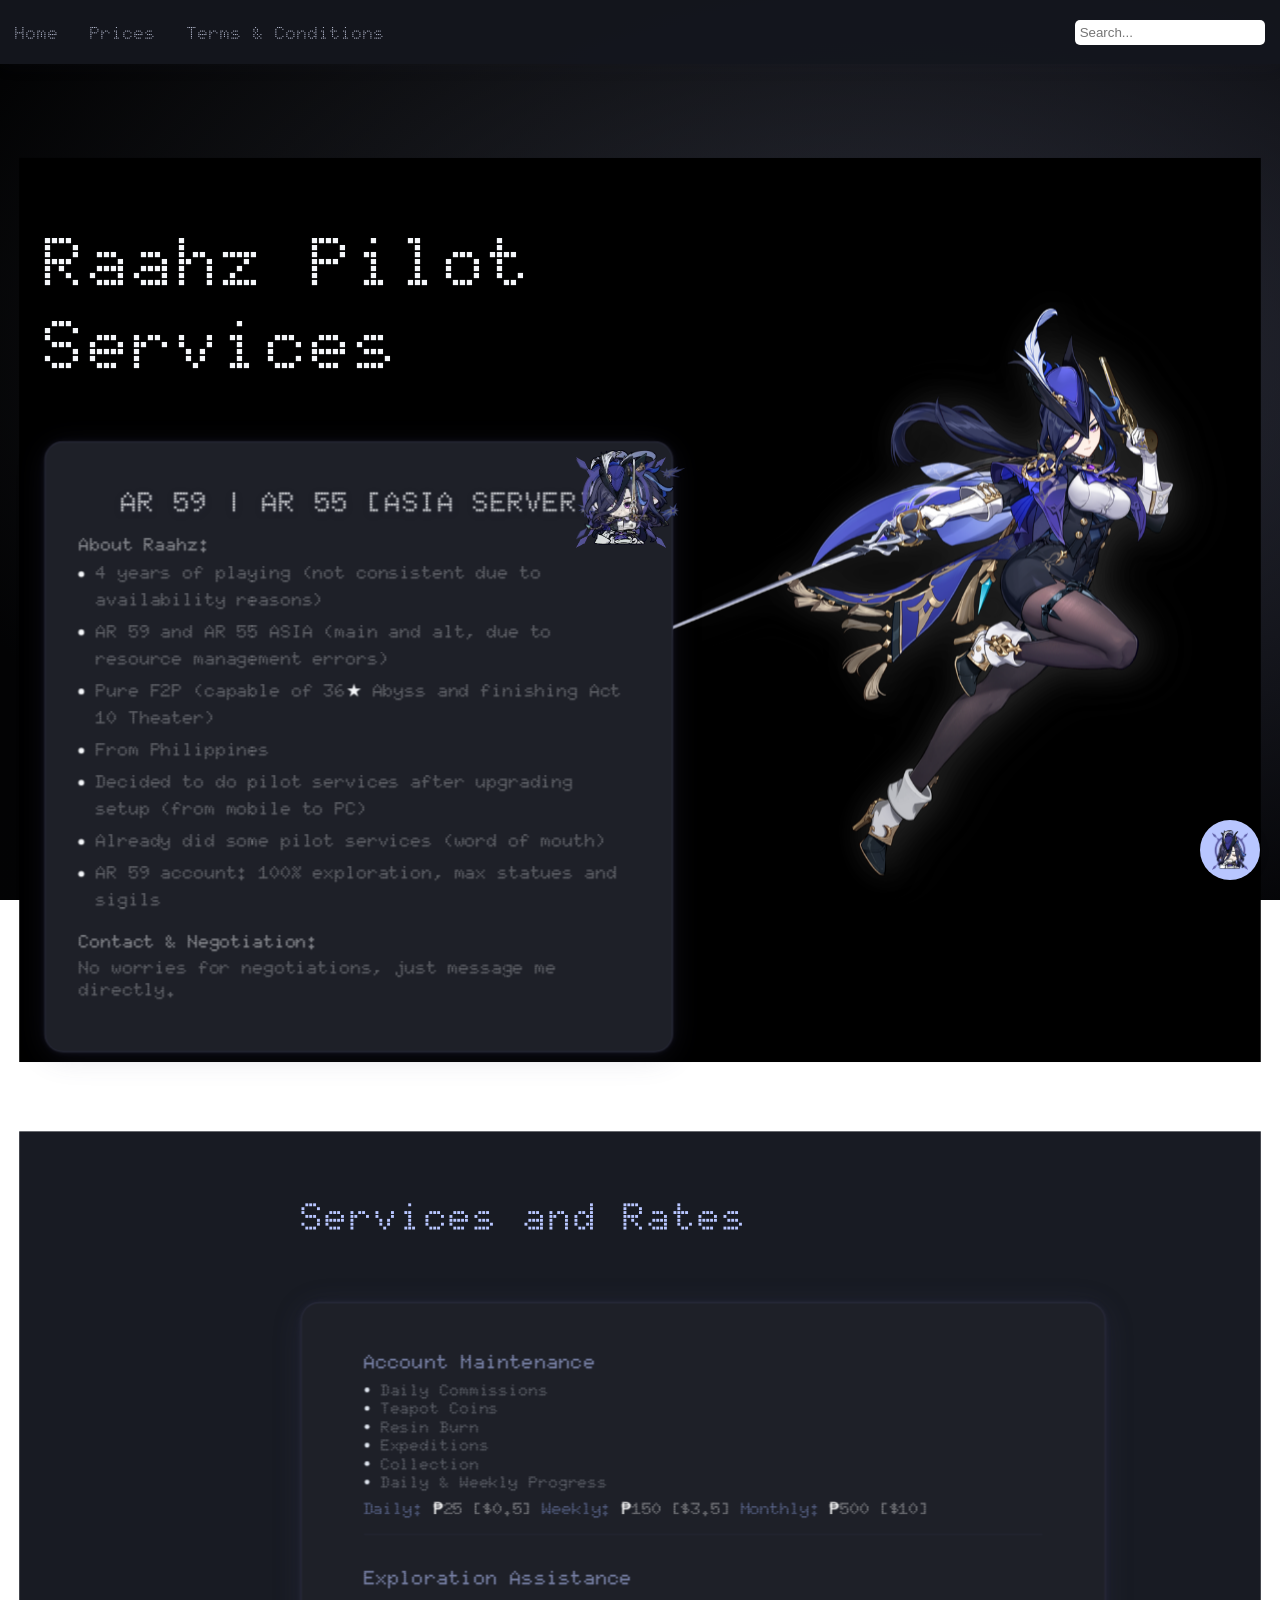
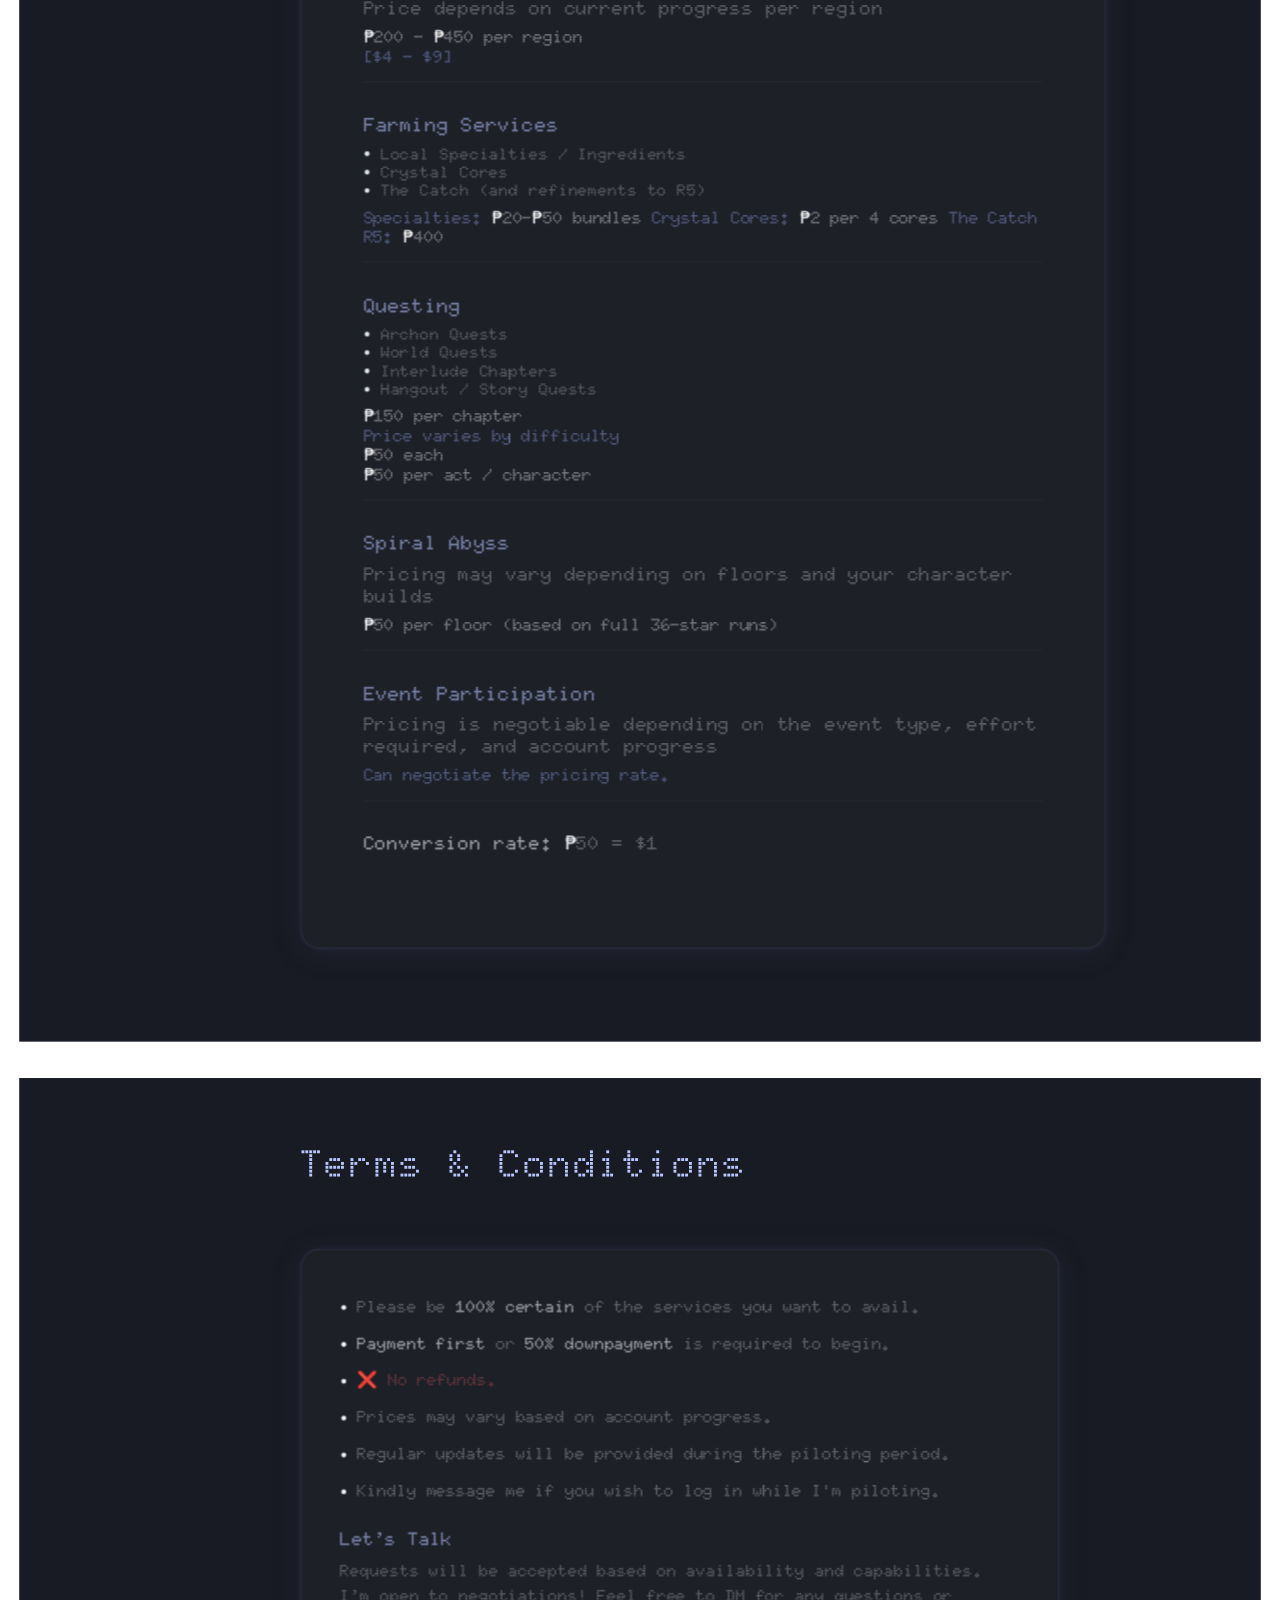
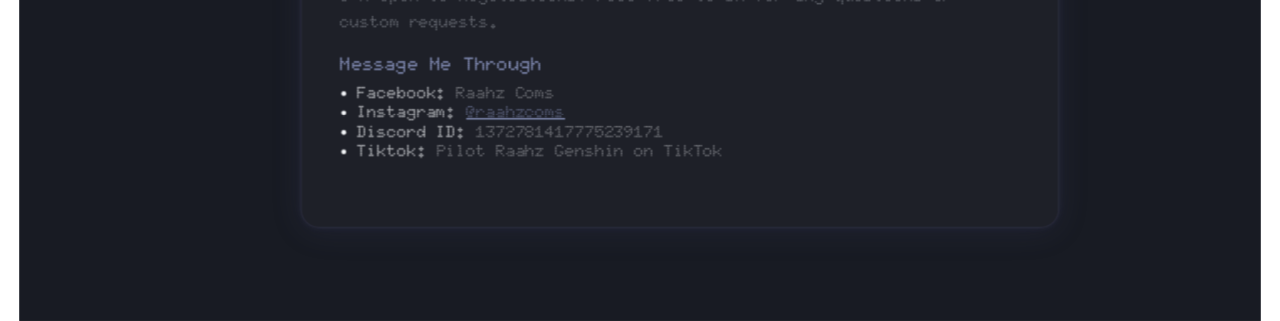
==== commit a51bbe66: "Change Services and rates" ====
--- a/Home/index.html
+++ b/Home/index.html
@@ -74,62 +74,72 @@
                     </div>
                     <div class="service-rates">
                         <span class="rate-label">Daily:</span>
-                        <span class="rate-value">₱25 [$0.5]</span>
+                        <span class="rate-value" style="color: white;">₱25 [$0.5]</span>
                         <span class="rate-label">Weekly:</span>
-                        <span class="rate-value">₱150 [$3.5]</span>
+                        <span class="rate-value" style="color: white;">₱150 [$3.5]</span>
                         <span class="rate-label">Monthly:</span>
-                        <span class="rate-value">₱500 [$10]</span>
-                    </div>
-                </section>
-                <section class="service-section">
-                    <h2>Exploration Assistance</h2>
-                    <div>Price depends on current progress per region</div>
-                    <div class="service-rates">
-                        <span>₱200 – ₱450 per region</span><br>
+                        <span class="rate-value" style="color: white;">₱500 [$10]</span>
+                    </div>
+                </section>
+                <section class="service-section">
+                    <div class="content-wrapper">
+                        <h2>Exploration Assistance</h2>
+                        <div>Price depends on current progress per region</div>
+                    </div>
+                    <div class="service-rates">
+                        <span style="color: white;">₱200 – ₱450 per region</span><br>
                         <span>[$4 - $9]</span>
                     </div>
                 </section>
                 <section class="service-section">
-                    <h2>Farming Services</h2>
-                    <ul>
-                        <li>Local Specialties / Ingredients</li>
-                        <li>Crystal Cores</li>
-                        <li>The Catch (and refinements to R5)</li>
-                    </ul>
+                    <div class="content-wrapper">
+                        <h2>Farming Services</h2>
+                        <ul>
+                            <li>Local Specialties / Ingredients</li>
+                            <li>Crystal Cores</li>
+                            <li>The Catch (and refinements to R5)</li>
+                        </ul>
+                    </div>
                     <div class="service-rates">
                         <span class="rate-label">Specialties:</span>
-                        <span class="rate-value">₱20–₱50</span>
+                        <span class="rate-value" style="color: white;">₱20–₱50 bundles</span>
                         <span class="rate-label">Crystal Cores:</span>
-                        <span class="rate-value">₱2 per 4 cores</span>
+                        <span class="rate-value" style="color: white;">₱2 per 4 cores</span>
                         <span class="rate-label">The Catch R5:</span>
-                        <span class="rate-value">₱400</span>
-                    </div>
-                </section>
-                <section class="service-section">
-                    <h2>Questing</h2>
-                    <ul>
-                        <li>Archon Quests</li>
-                        <li>World Quests</li>
-                        <li>Interlude Chapters</li>
-                        <li>Hangout / Story Quests</li>
-                    </ul>
-                    <div class="service-rates">
-                        <span>₱150 per chapter</span><br>
+                        <span class="rate-value" style="color: white;">₱400</span>
+                    </div>
+                </section>
+                <section class="service-section">
+                    <div class="content-wrapper">
+                        <h2>Questing</h2>
+                        <ul>
+                            <li>Archon Quests</li>
+                            <li>World Quests</li>
+                            <li>Interlude Chapters</li>
+                            <li>Hangout / Story Quests</li>
+                        </ul>
+                    </div>
+                    <div class="service-rates">
+                        <span style="color: white;">₱150 per chapter</span><br>
                         <span>Price varies by difficulty</span><br>
-                        <span>₱50 each</span><br>
-                        <span>₱30 per act / character</span>
-                    </div>
-                </section>
-                <section class="service-section">
-                    <h2>Spiral Abyss</h2>
-                    <div>Pricing may vary depending on floors and your character builds</div>
-                    <div class="service-rates">
-                        <span>₱50 per floor (based on full 36-star runs)</span>
-                    </div>
-                </section>
-                <section class="service-section">
-                    <h2>Event Participation</h2>
-                    <div>Pricing is negotiable depending on the event type, effort required, and account progress</div>
+                        <span style="color: white;">₱50 each</span><br>
+                        <span style="color: white;">₱50 per act / character</span>
+                    </div>
+                </section>
+                <section class="service-section">
+                    <div class="content-wrapper">
+                        <h2>Spiral Abyss</h2>
+                        <div>Pricing may vary depending on floors and your character builds</div>
+                    </div>
+                    <div class="service-rates">
+                        <span style="color: white;">₱50 per floor (based on full 36-star runs)</span>
+                    </div>
+                </section>
+                <section class="service-section">
+                    <div class="content-wrapper">
+                        <h2>Event Participation</h2>
+                        <div>Pricing is negotiable depending on the event type, effort required, and account progress</div>
+                    </div>
                     <div class="service-rates">
                         <span>Can negotiate the pricing rate.</span>
                     </div>
--- a/Home/main.css
+++ b/Home/main.css
@@ -506,17 +506,31 @@
         padding-left: 0.5rem;
         padding-right: 0.5rem;
     }
+    .service-section {
+        padding-bottom: 0.7rem;
+        margin-bottom: 1.2rem;
+    }
     .service-section ul {
         margin-left: 0.7rem;
         font-size: 1.1rem;
         word-break: break-word;
     }
     .service-section {
-        padding-bottom: 0.7rem;
-        margin-bottom: 1.2rem;
+        display: flex;
+        justify-content: space-between;
+        align-items: flex-start;
+        gap: 2rem;
+        margin-bottom: 2rem;
+    }
+    .content-wrapper {
+        flex: 1;
     }
     .service-rates {
-        font-size: 1.15rem;
+        min-width: 200px;
+        text-align: right;
+        display: flex;
+        flex-direction: column;
+        gap: 0.5rem;
     }
     .terms-section {
         padding: 2.5rem 0 2.5rem 0;
@@ -904,16 +918,63 @@
     }
 }
 
-@media (min-width: 1200px) {
-    .prices-section .header-info,
+/* Update fullscreen styles for Prices section */
+@media (min-width: 1400px) {
     .prices-section .profile-card {
-        max-width: 900px;
+        max-width: 1200px; /* Increased from 900px */
         width: 100%;
-        margin-left: auto;
-        margin-right: auto;
-        padding-left: 2rem;
-        padding-right: 2rem;
-        box-sizing: border-box;
+        padding: 4rem 6rem; /* Increased padding */
+    }
+
+    .service-section {
+        display: flex;
+        justify-content: space-between;
+        align-items: flex-start;
+        gap: 6rem; /* Increased gap between content and rates */
+        margin-bottom: 4rem; /* More space between sections */
+        padding: 0 0 2.5rem 0;
+    }
+
+    .service-section .content-wrapper {
+        flex: 3; /* Give more space to content */
+    }
+
+    .service-section h2 {
+        font-size: 2.4rem;
+        margin-bottom: 2rem;
+    }
+
+    .service-section ul {
+        font-size: 1.6rem;
+        margin: 1.5rem 0 1.5rem 2.5rem;
+        line-height: 1.8;
+    }
+
+    .service-rates {
+        flex: 2; /* More space for rates */
+        min-width: 300px;
+        font-size: 1.6rem;
+        padding: 0.5rem 0;
+        display: flex;
+        flex-direction: column;
+        gap: 1rem;
+    }
+
+    .rate-label {
+        color: #b8c6ff;
+        font-weight: 500;
+    }
+
+    .rate-value {
+        color: #f5f7fa;
+    }
+}
+
+/* Update large screen styles but not quite fullscreen */
+@media (min-width: 1200px) and (max-width: 1399px) {
+    .prices-section .profile-card {
+        max-width: 1000px;
+        padding: 3rem 4rem;
     }
 }
 
